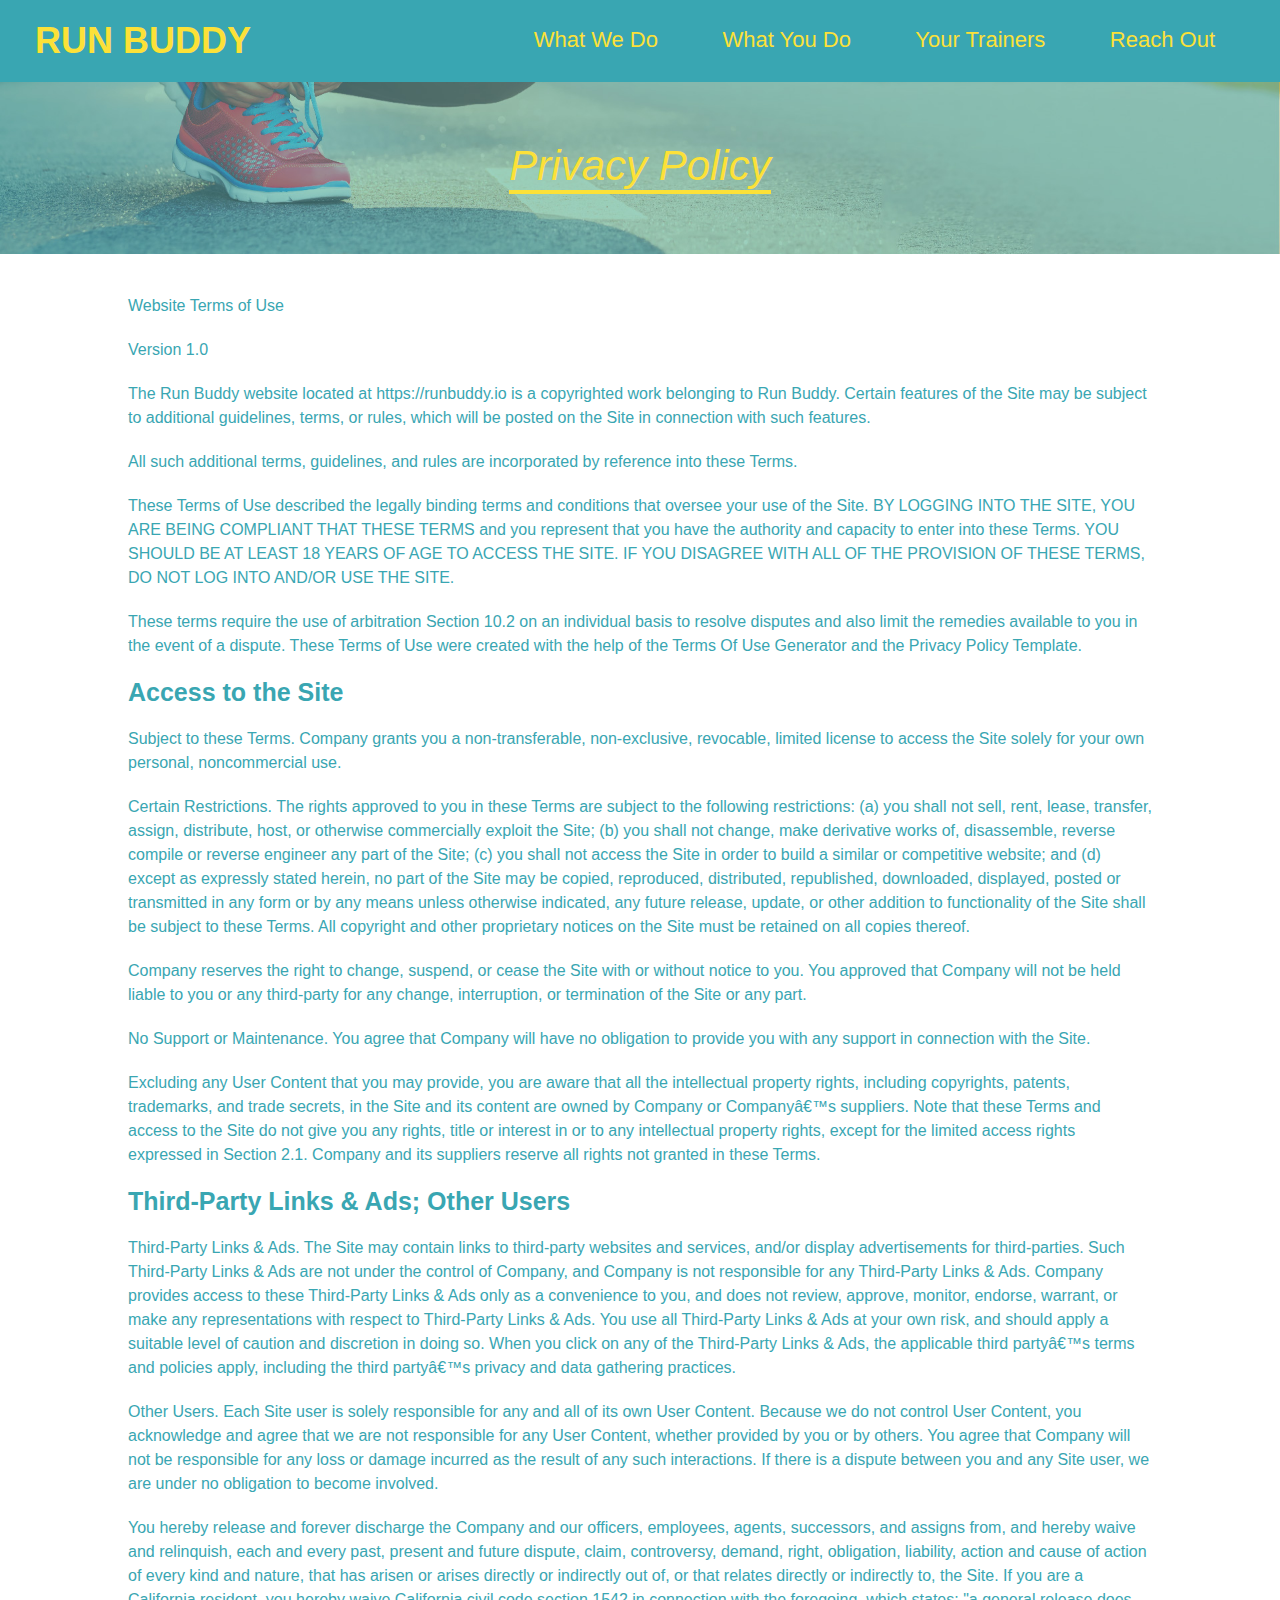
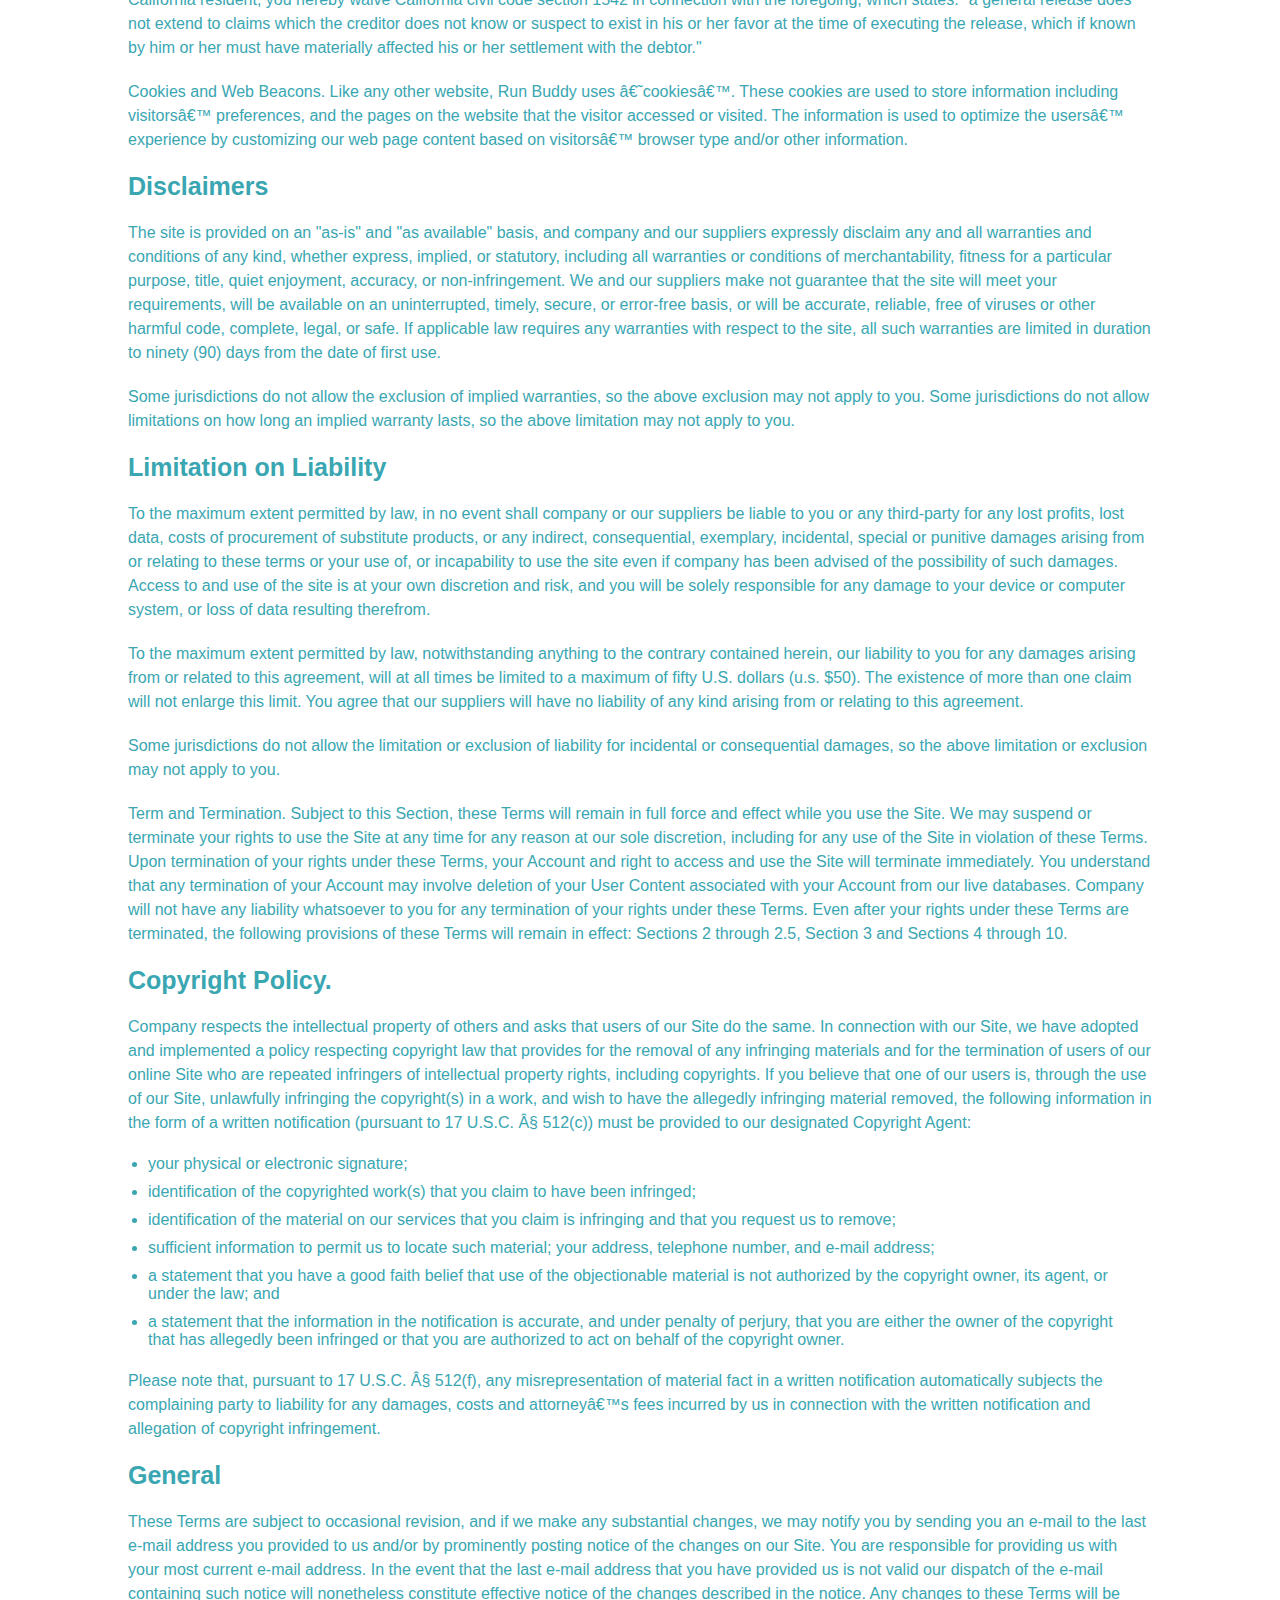
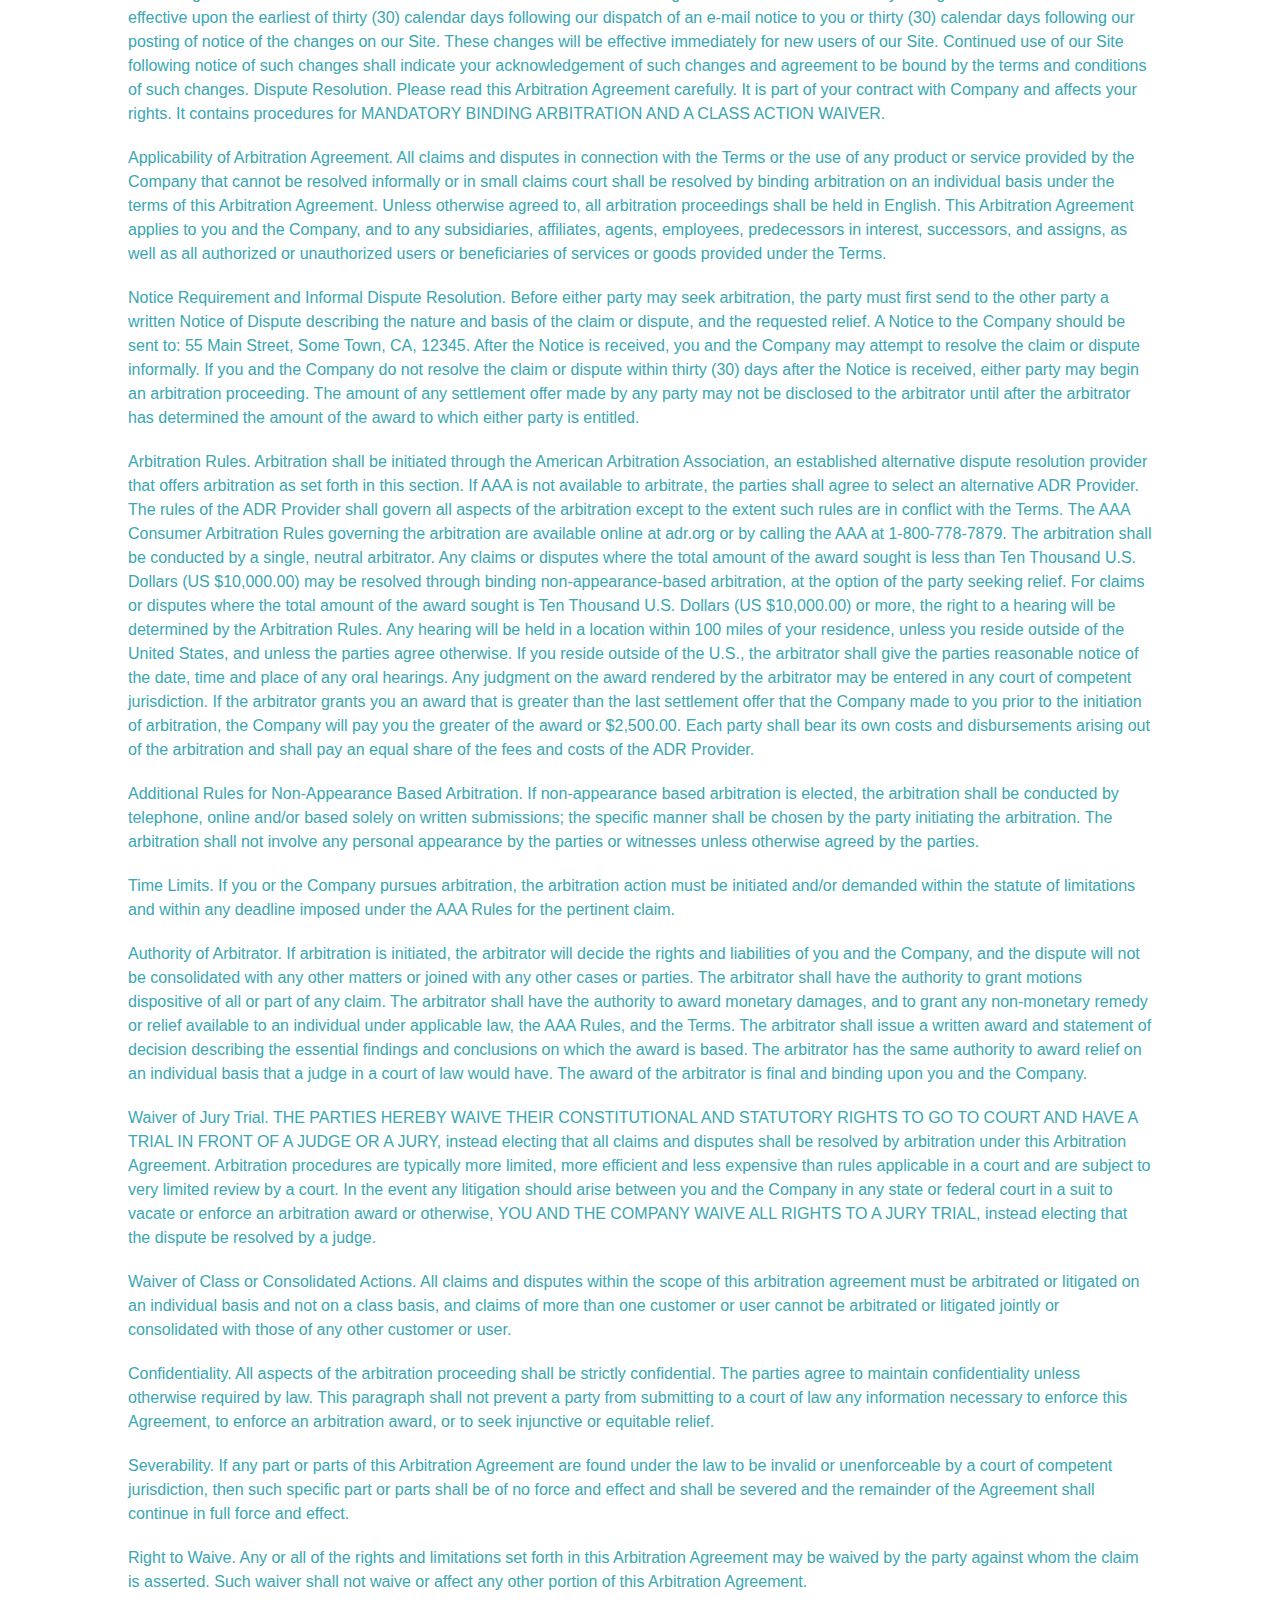
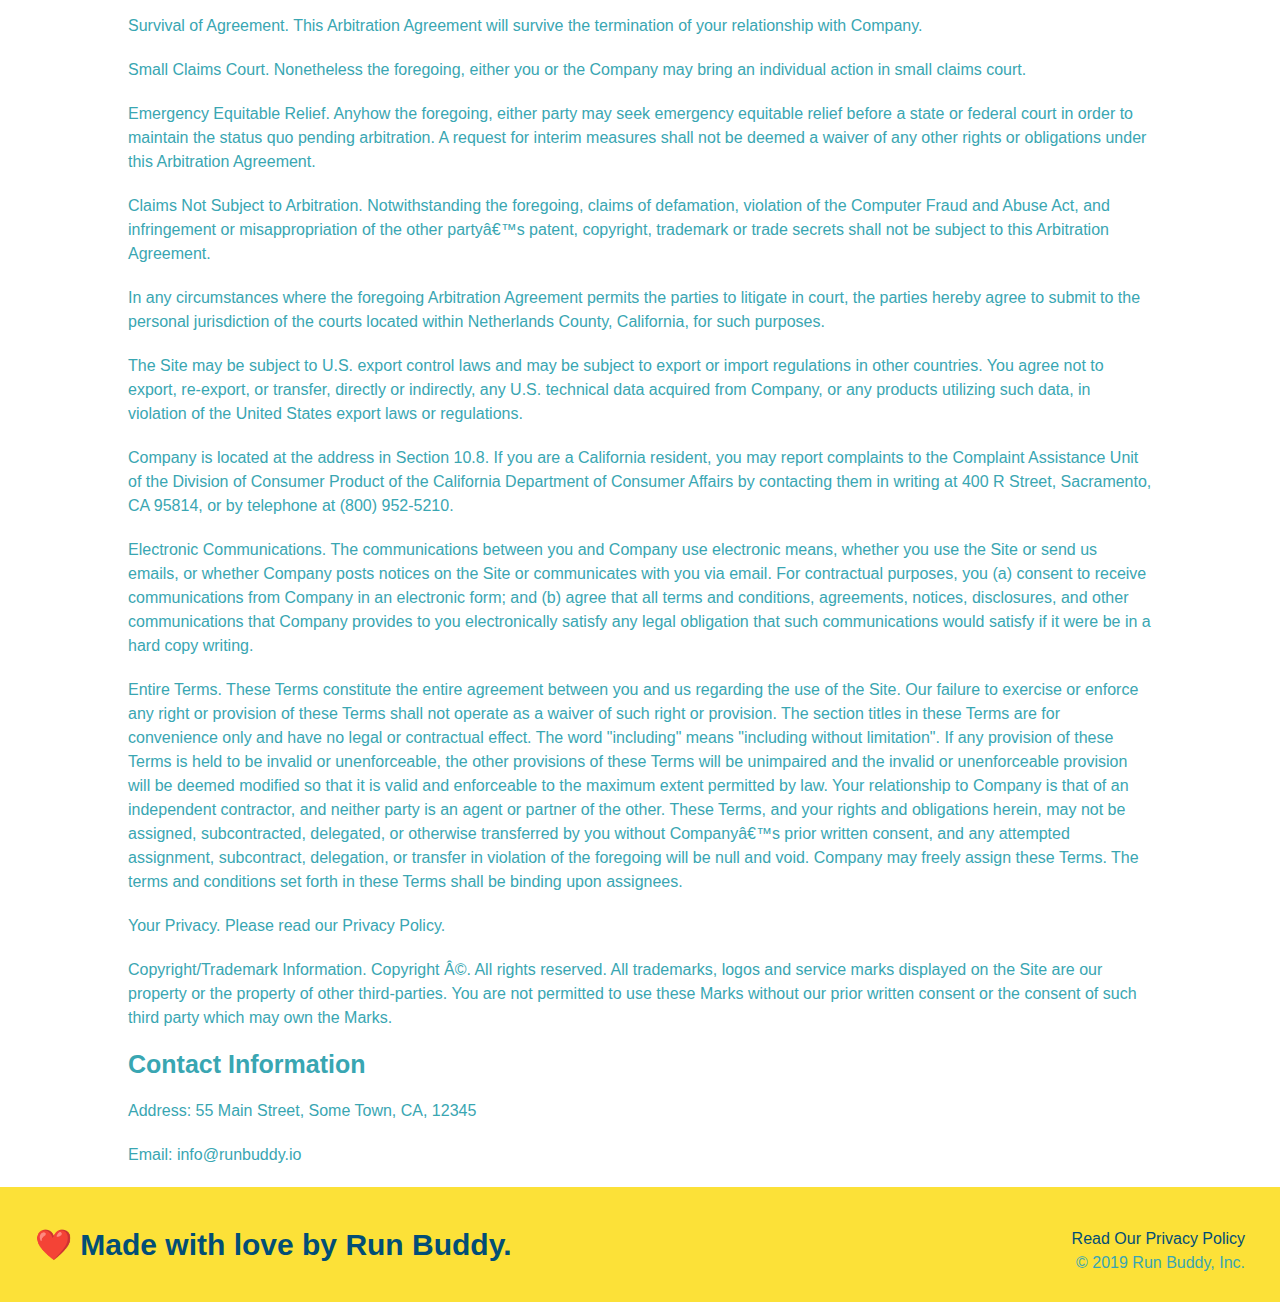
==== privacy-policy.html @ 37df1a50 "privacy policy" ====
<!DOCTYPE html>
<html lang="en">
  <head>
    <meta charset="UTF-8" />
    <title>Privacy Policy - Run Buddy</title>
    <link rel="stylesheet" href="./assets/css/style.css" />
    <link rel="stylesheet" href="./assets/css/secondary-style.css" />
  </head>
  <body>
    <!-- navigation -->
    <header>
      <h1>
        <a href="/">
          RUN BUDDY
        </a>
      </h1>
      <nav>
        <!-- Unordered list element -->
        <ul>
          <!-- List item element-->
          <li>
            <!-- Anchor element -->
            <a href="./index.html#what-we-do">What We Do</a>
          </li>
          <li>
            <a href="#./index.htmlwhat-you-do">What You Do</a>
          </li>
          <li>
            <a href="#./index.htmlyour-trainers">Your Trainers</a>
          </li>
          <li>
            <a href="#./index.htmlreach-out">Reach Out</a>
          </li>
        </ul>
      </nav>
    </header>
    <section class="hero">
        <h2 class="page-title">
            Privacy Policy
        </h2>
    </section>
    <article class="secondary-content">
          <p>
            Website Terms of Use
          </p>
    
          <p>
            Version 1.0
          </p>
    
          <p>
            The Run Buddy website located at https://runbuddy.io is a copyrighted work belonging to Run Buddy. Certain
            features of the Site may be subject to additional guidelines, terms, or rules, which will be posted on the Site
            in connection with such features.
          </p>
    
          <p>
            All such additional terms, guidelines, and rules are incorporated by reference into these Terms.
          </p>
    
          <p>
            These Terms of Use described the legally binding terms and conditions that oversee your use of the Site. BY
            LOGGING INTO THE SITE, YOU ARE BEING COMPLIANT THAT THESE TERMS and you represent that you have the authority
            and capacity to enter into these Terms. YOU SHOULD BE AT LEAST 18 YEARS OF AGE TO ACCESS THE SITE. IF YOU
            DISAGREE WITH ALL OF THE PROVISION OF THESE TERMS, DO NOT LOG INTO AND/OR USE THE SITE.
          </p>
    
          <p>
            These terms require the use of arbitration Section 10.2 on an individual basis to resolve disputes and also
            limit the remedies available to you in the event of a dispute. These Terms of Use were created with the help of
            the Terms Of Use Generator and the Privacy Policy Template.
          </p>
    
          <h3>
            Access to the Site
          </h3>
    
          <p>
            Subject to these Terms. Company grants you a non-transferable, non-exclusive, revocable, limited license to
            access the Site solely for your own personal, noncommercial use.
          </p>
    
          <p>
            Certain Restrictions. The rights approved to you in these Terms are subject to the following restrictions: (a)
            you shall not sell, rent, lease, transfer, assign, distribute, host, or otherwise commercially exploit the Site;
            (b) you shall not change, make derivative works of, disassemble, reverse compile or reverse engineer any part of
            the Site; (c) you shall not access the Site in order to build a similar or competitive website; and (d) except
            as expressly stated herein, no part of the Site may be copied, reproduced, distributed, republished, downloaded,
            displayed, posted or transmitted in any form or by any means unless otherwise indicated, any future release,
            update, or other addition to functionality of the Site shall be subject to these Terms. All copyright and other
            proprietary notices on the Site must be retained on all copies thereof.
          </p>
    
          <p>
            Company reserves the right to change, suspend, or cease the Site with or without notice to you. You approved
            that Company will not be held liable to you or any third-party for any change, interruption, or termination of
            the Site or any part.
          </p>
    
          <p>
            No Support or Maintenance. You agree that Company will have no obligation to provide you with any support in
            connection with the Site.
          </p>
    
          <p>
            Excluding any User Content that you may provide, you are aware that all the intellectual property rights,
            including copyrights, patents, trademarks, and trade secrets, in the Site and its content are owned by Company
            or Companyâ€™s suppliers. Note that these Terms and access to the Site do not give you any rights, title or
            interest in or to any intellectual property rights, except for the limited access rights expressed in Section
            2.1. Company and its suppliers reserve all rights not granted in these Terms.
          </p>
    
          <h3>
            Third-Party Links &amp; Ads; Other Users
          </h3>
    
          <p>
            Third-Party Links &amp; Ads. The Site may contain links to third-party websites and services, and/or display
            advertisements for third-parties. Such Third-Party Links &amp; Ads are not under the control of Company, and Company
            is not responsible for any Third-Party Links &amp; Ads. Company provides access to these Third-Party Links &amp; Ads
            only as a convenience to you, and does not review, approve, monitor, endorse, warrant, or make any
            representations with respect to Third-Party Links &amp; Ads. You use all Third-Party Links &amp; Ads at your own risk,
            and should apply a suitable level of caution and discretion in doing so. When you click on any of the
            Third-Party Links &amp; Ads, the applicable third partyâ€™s terms and policies apply, including the third partyâ€™s
            privacy and data gathering practices.
          </p>
    
          <p>
            Other Users. Each Site user is solely responsible for any and all of its own User Content. Because we do not
            control User Content, you acknowledge and agree that we are not responsible for any User Content, whether
            provided by you or by others. You agree that Company will not be responsible for any loss or damage incurred as
            the result of any such interactions. If there is a dispute between you and any Site user, we are under no
            obligation to become involved.
          </p>
    
          <p>
            You hereby release and forever discharge the Company and our officers, employees, agents, successors, and
            assigns from, and hereby waive and relinquish, each and every past, present and future dispute, claim,
            controversy, demand, right, obligation, liability, action and cause of action of every kind and nature, that has
            arisen or arises directly or indirectly out of, or that relates directly or indirectly to, the Site. If you are
            a California resident, you hereby waive California civil code section 1542 in connection with the foregoing,
            which states: "a general release does not extend to claims which the creditor does not know or suspect to exist
            in his or her favor at the time of executing the release, which if known by him or her must have materially
            affected his or her settlement with the debtor."
          </p>
    
          <p>
            Cookies and Web Beacons. Like any other website, Run Buddy uses â€˜cookiesâ€™. These cookies are used to store
            information including visitorsâ€™ preferences, and the pages on the website that the visitor accessed or visited.
            The information is used to optimize the usersâ€™ experience by customizing our web page content based on visitorsâ€™
            browser type and/or other information.
          </p>
    
          <h3>
            Disclaimers
          </h3>
    
          <p>
            The site is provided on an "as-is" and "as available" basis, and company and our suppliers expressly disclaim
            any and all warranties and conditions of any kind, whether express, implied, or statutory, including all
            warranties or conditions of merchantability, fitness for a particular purpose, title, quiet enjoyment, accuracy,
            or non-infringement. We and our suppliers make not guarantee that the site will meet your requirements, will be
            available on an uninterrupted, timely, secure, or error-free basis, or will be accurate, reliable, free of
            viruses or other harmful code, complete, legal, or safe. If applicable law requires any warranties with respect
            to the site, all such warranties are limited in duration to ninety (90) days from the date of first use.
          </p>
    
          <p>
            Some jurisdictions do not allow the exclusion of implied warranties, so the above exclusion may not apply to
            you. Some jurisdictions do not allow limitations on how long an implied warranty lasts, so the above limitation
            may not apply to you.
          </p>
    
          <h3>
            Limitation on Liability
          </h3>
    
          <p>
            To the maximum extent permitted by law, in no event shall company or our suppliers be liable to you or any
            third-party for any lost profits, lost data, costs of procurement of substitute products, or any indirect,
            consequential, exemplary, incidental, special or punitive damages arising from or relating to these terms or
            your use of, or incapability to use the site even if company has been advised of the possibility of such
            damages. Access to and use of the site is at your own discretion and risk, and you will be solely responsible
            for any damage to your device or computer system, or loss of data resulting therefrom.
          </p>
    
          <p>
            To the maximum extent permitted by law, notwithstanding anything to the contrary contained herein, our liability
            to you for any damages arising from or related to this agreement, will at all times be limited to a maximum of
            fifty U.S. dollars (u.s. $50). The existence of more than one claim will not enlarge this limit. You agree that
            our suppliers will have no liability of any kind arising from or relating to this agreement.
          </p>
    
          <p>
            Some jurisdictions do not allow the limitation or exclusion of liability for incidental or consequential
            damages, so the above limitation or exclusion may not apply to you.
          </p>
    
          <p>
            Term and Termination. Subject to this Section, these Terms will remain in full force and effect while you use
            the Site. We may suspend or terminate your rights to use the Site at any time for any reason at our sole
            discretion, including for any use of the Site in violation of these Terms. Upon termination of your rights under
            these Terms, your Account and right to access and use the Site will terminate immediately. You understand that
            any termination of your Account may involve deletion of your User Content associated with your Account from our
            live databases. Company will not have any liability whatsoever to you for any termination of your rights under
            these Terms. Even after your rights under these Terms are terminated, the following provisions of these Terms
            will remain in effect: Sections 2 through 2.5, Section 3 and Sections 4 through 10.
          </p>
    
          <h3>
            Copyright Policy.
          </h3>
    
          <p>
            Company respects the intellectual property of others and asks that users of our Site do the same. In connection
            with our Site, we have adopted and implemented a policy respecting copyright law that provides for the removal
            of any infringing materials and for the termination of users of our online Site who are repeated infringers of
            intellectual property rights, including copyrights. If you believe that one of our users is, through the use of
            our Site, unlawfully infringing the copyright(s) in a work, and wish to have the allegedly infringing material
            removed, the following information in the form of a written notification (pursuant to 17 U.S.C. Â§ 512(c)) must
            be provided to our designated Copyright Agent:
          </p>
    
          <ul>
            <li>
              your physical or electronic signature;
            </li>
            <li>
              identification of the copyrighted work(s) that you claim to have been infringed;
            </li>
            <li>
              identification of the material on our services that you claim is infringing and that you request us to remove;
            </li>
            <li>
              sufficient information to permit us to locate such material; your address, telephone number, and e-mail
              address;
            </li>
            <li>
              a statement that you have a good faith belief that use of the objectionable material is not authorized by the
              copyright owner, its agent, or under the law; and
            </li>
            <li>
              a statement that the information in the notification is accurate, and under penalty of perjury, that you are
              either the owner of the copyright that has allegedly been infringed or that you are authorized to act on
              behalf of the copyright owner.
            </li>
          </ul>
    
          <p>
            Please note that, pursuant to 17 U.S.C. Â§ 512(f), any misrepresentation of material fact in a written
            notification automatically subjects the complaining party to liability for any damages, costs and attorneyâ€™s
            fees incurred by us in connection with the written notification and allegation of copyright infringement.
          </p>
    
          <h3>
            General
          </h3>
    
          <p>
            These Terms are subject to occasional revision, and if we make any substantial changes, we may notify you by
            sending you an e-mail to the last e-mail address you provided to us and/or by prominently posting notice of the
            changes on our Site. You are responsible for providing us with your most current e-mail address. In the event
            that the last e-mail address that you have provided us is not valid our dispatch of the e-mail containing such
            notice will nonetheless constitute effective notice of the changes described in the notice. Any changes to these
            Terms will be effective upon the earliest of thirty (30) calendar days following our dispatch of an e-mail
            notice to you or thirty (30) calendar days following our posting of notice of the changes on our Site. These
            changes will be effective immediately for new users of our Site. Continued use of our Site following notice of
            such changes shall indicate your acknowledgement of such changes and agreement to be bound by the terms and
            conditions of such changes. Dispute Resolution. Please read this Arbitration Agreement carefully. It is part of
            your contract with Company and affects your rights. It contains procedures for MANDATORY BINDING ARBITRATION AND
            A CLASS ACTION WAIVER.
          </p>
    
          <p>
            Applicability of Arbitration Agreement. All claims and disputes in connection with the Terms or the use of any
            product or service provided by the Company that cannot be resolved informally or in small claims court shall be
            resolved by binding arbitration on an individual basis under the terms of this Arbitration Agreement. Unless
            otherwise agreed to, all arbitration proceedings shall be held in English. This Arbitration Agreement applies to
            you and the Company, and to any subsidiaries, affiliates, agents, employees, predecessors in interest,
            successors, and assigns, as well as all authorized or unauthorized users or beneficiaries of services or goods
            provided under the Terms.
          </p>
    
          <p>
            Notice Requirement and Informal Dispute Resolution. Before either party may seek arbitration, the party must
            first send to the other party a written Notice of Dispute describing the nature and basis of the claim or
            dispute, and the requested relief. A Notice to the Company should be sent to: 55 Main Street, Some Town, CA,
            12345. After the Notice is received, you and the Company may attempt to resolve the claim or dispute informally.
            If you and the Company do not resolve the claim or dispute within thirty (30) days after the Notice is received,
            either party may begin an arbitration proceeding. The amount of any settlement offer made by any party may not
            be disclosed to the arbitrator until after the arbitrator has determined the amount of the award to which either
            party is entitled.
          </p>
    
          <p>
            Arbitration Rules. Arbitration shall be initiated through the American Arbitration Association, an established
            alternative dispute resolution provider that offers arbitration as set forth in this section. If AAA is not
            available to arbitrate, the parties shall agree to select an alternative ADR Provider. The rules of the ADR
            Provider shall govern all aspects of the arbitration except to the extent such rules are in conflict with the
            Terms. The AAA Consumer Arbitration Rules governing the arbitration are available online at adr.org or by
            calling the AAA at 1-800-778-7879. The arbitration shall be conducted by a single, neutral arbitrator. Any
            claims or disputes where the total amount of the award sought is less than Ten Thousand U.S. Dollars (US
            $10,000.00) may be resolved through binding non-appearance-based arbitration, at the option of the party seeking
            relief. For claims or disputes where the total amount of the award sought is Ten Thousand U.S. Dollars (US
            $10,000.00) or more, the right to a hearing will be determined by the Arbitration Rules. Any hearing will be
            held in a location within 100 miles of your residence, unless you reside outside of the United States, and
            unless the parties agree otherwise. If you reside outside of the U.S., the arbitrator shall give the parties
            reasonable notice of the date, time and place of any oral hearings. Any judgment on the award rendered by the
            arbitrator may be entered in any court of competent jurisdiction. If the arbitrator grants you an award that is
            greater than the last settlement offer that the Company made to you prior to the initiation of arbitration, the
            Company will pay you the greater of the award or $2,500.00. Each party shall bear its own costs and
            disbursements arising out of the arbitration and shall pay an equal share of the fees and costs of the ADR
            Provider.
          </p>
    
          <p>
            Additional Rules for Non-Appearance Based Arbitration. If non-appearance based arbitration is elected, the
            arbitration shall be conducted by telephone, online and/or based solely on written submissions; the specific
            manner shall be chosen by the party initiating the arbitration. The arbitration shall not involve any personal
            appearance by the parties or witnesses unless otherwise agreed by the parties.
          </p>
    
          <p>
            Time Limits. If you or the Company pursues arbitration, the arbitration action must be initiated and/or demanded
            within the statute of limitations and within any deadline imposed under the AAA Rules for the pertinent claim.
          </p>
    
          <p>
            Authority of Arbitrator. If arbitration is initiated, the arbitrator will decide the rights and liabilities of
            you and the Company, and the dispute will not be consolidated with any other matters or joined with any other
            cases or parties. The arbitrator shall have the authority to grant motions dispositive of all or part of any
            claim. The arbitrator shall have the authority to award monetary damages, and to grant any non-monetary remedy
            or relief available to an individual under applicable law, the AAA Rules, and the Terms. The arbitrator shall
            issue a written award and statement of decision describing the essential findings and conclusions on which the
            award is based. The arbitrator has the same authority to award relief on an individual basis that a judge in a
            court of law would have. The award of the arbitrator is final and binding upon you and the Company.
          </p>
    
          <p>
            Waiver of Jury Trial. THE PARTIES HEREBY WAIVE THEIR CONSTITUTIONAL AND STATUTORY RIGHTS TO GO TO COURT AND HAVE
            A TRIAL IN FRONT OF A JUDGE OR A JURY, instead electing that all claims and disputes shall be resolved by
            arbitration under this Arbitration Agreement. Arbitration procedures are typically more limited, more efficient
            and less expensive than rules applicable in a court and are subject to very limited review by a court. In the
            event any litigation should arise between you and the Company in any state or federal court in a suit to vacate
            or enforce an arbitration award or otherwise, YOU AND THE COMPANY WAIVE ALL RIGHTS TO A JURY TRIAL, instead
            electing that the dispute be resolved by a judge.
          </p>
    
          <p>
            Waiver of Class or Consolidated Actions. All claims and disputes within the scope of this arbitration agreement
            must be arbitrated or litigated on an individual basis and not on a class basis, and claims of more than one
            customer or user cannot be arbitrated or litigated jointly or consolidated with those of any other customer or
            user.
          </p>
    
          <p>
            Confidentiality. All aspects of the arbitration proceeding shall be strictly confidential. The parties agree to
            maintain confidentiality unless otherwise required by law. This paragraph shall not prevent a party from
            submitting to a court of law any information necessary to enforce this Agreement, to enforce an arbitration
            award, or to seek injunctive or equitable relief.
          </p>
    
          <p>
            Severability. If any part or parts of this Arbitration Agreement are found under the law to be invalid or
            unenforceable by a court of competent jurisdiction, then such specific part or parts shall be of no force and
            effect and shall be severed and the remainder of the Agreement shall continue in full force and effect.
          </p>
    
          <p>
            Right to Waive. Any or all of the rights and limitations set forth in this Arbitration Agreement may be waived
            by the party against whom the claim is asserted. Such waiver shall not waive or affect any other portion of this
            Arbitration Agreement.
          </p>
    
          <p>
            Survival of Agreement. This Arbitration Agreement will survive the termination of your relationship with
            Company.
          </p>
    
          <p class="">
            Small Claims Court. Nonetheless the foregoing, either you or the Company may bring an individual action in small
            claims court.
          </p>
    
          <p>
            Emergency Equitable Relief. Anyhow the foregoing, either party may seek emergency equitable relief before a
            state or federal court in order to maintain the status quo pending arbitration. A request for interim measures
            shall not be deemed a waiver of any other rights or obligations under this Arbitration Agreement.
          </p>
    
          <p>
            Claims Not Subject to Arbitration. Notwithstanding the foregoing, claims of defamation, violation of the
            Computer Fraud and Abuse Act, and infringement or misappropriation of the other partyâ€™s patent, copyright,
            trademark or trade secrets shall not be subject to this Arbitration Agreement.
          </p>
    
          <p>
            In any circumstances where the foregoing Arbitration Agreement permits the parties to litigate in court, the
            parties hereby agree to submit to the personal jurisdiction of the courts located within Netherlands County,
            California, for such purposes.
          </p>
    
          <p>
            The Site may be subject to U.S. export control laws and may be subject to export or import regulations in other
            countries. You agree not to export, re-export, or transfer, directly or indirectly, any U.S. technical data
            acquired from Company, or any products utilizing such data, in violation of the United States export laws or
            regulations.
          </p>
    
          <p>
            Company is located at the address in Section 10.8. If you are a California resident, you may report complaints
            to the Complaint Assistance Unit of the Division of Consumer Product of the California Department of Consumer
            Affairs by contacting them in writing at 400 R Street, Sacramento, CA 95814, or by telephone at (800) 952-5210.
          </p>
    
          <p>
            Electronic Communications. The communications between you and Company use electronic means, whether you use the
            Site or send us emails, or whether Company posts notices on the Site or communicates with you via email. For
            contractual purposes, you (a) consent to receive communications from Company in an electronic form; and (b)
            agree that all terms and conditions, agreements, notices, disclosures, and other communications that Company
            provides to you electronically satisfy any legal obligation that such communications would satisfy if it were be
            in a hard copy writing.
          </p>
    
          <p>
            Entire Terms. These Terms constitute the entire agreement between you and us regarding the use of the Site. Our
            failure to exercise or enforce any right or provision of these Terms shall not operate as a waiver of such right
            or provision. The section titles in these Terms are for convenience only and have no legal or contractual
            effect. The word "including" means "including without limitation". If any provision of these Terms is held to be
            invalid or unenforceable, the other provisions of these Terms will be unimpaired and the invalid or
            unenforceable provision will be deemed modified so that it is valid and enforceable to the maximum extent
            permitted by law. Your relationship to Company is that of an independent contractor, and neither party is an
            agent or partner of the other. These Terms, and your rights and obligations herein, may not be assigned,
            subcontracted, delegated, or otherwise transferred by you without Companyâ€™s prior written consent, and any
            attempted assignment, subcontract, delegation, or transfer in violation of the foregoing will be null and void.
            Company may freely assign these Terms. The terms and conditions set forth in these Terms shall be binding upon
            assignees.
          </p>
    
          <p>
            Your Privacy. Please read our Privacy Policy.
          </p>
    
          <p>
            Copyright/Trademark Information. Copyright Â©. All rights reserved. All trademarks, logos and service marks
            displayed on the Site are our property or the property of other third-parties. You are not permitted to use
            these Marks without our prior written consent or the consent of such third party which may own the Marks.
          </p>
    
          <h3>
            Contact Information
          </h3>
    
          <p>
            Address: 55 Main Street, Some Town, CA, 12345
          </p>
    
          <p>
            Email: info@runbuddy.io
          </p>
        </article>  
    <!-- footer -->
    <footer>
    <h2>❤️ Made with love by Run Buddy.</h2>
    <div>
      <a>Read Our Privacy Policy</a><br />
      &copy; 2019 Run Buddy, Inc.
    </div>
    </footer>
    </body>
</html>
---- assets/css/style.css ----
* {
  margin: 0;
  padding: 0;
  box-sizing: border-box;
}

body {
  /* more on this crazy alphanumerical value in a minute! */
  color: #39a6b2;
  font-family: Helvetica, Arial, sans-serif;
}

/* apply styles to <header> */
header {
  padding: 20px 35px;
  background-color: #39a6b2;
}

header h1 {
  font-weight: bold;
  font-size: 36px;
  color: #fce138;
  margin: 0;
  display: inline;
}
header a {
  text-decoration: none;
  color: #fce138;
}

header nav {
  float: right;
  margin: 7px 0;
}

header nav ul li {
  display: inline;
}

header nav ul li a {
  margin: 0 30px;
  font-weight: lighter;
  font-size: 22px;
}

footer {
  background: #fce138;
  width: 100%;
  padding: 40px 35px;
}

footer h2 {
  display: inline;
  color: #024e76;
  font-size: 30px;
  margin: 0;
}

footer div {
  float: right;
  line-height: 1.5;
  text-align: right;
}

footer a {
  color: #024e76;
}

section {
  padding: 60px;
}

/* Hero Style Start */
.hero {
  background-image: url('../images/hero-bg.jpg');
  height: 600px;
  background-size: cover;
  background-position: center;
  position: relative;
}
/* Hero Style End */

.hero-form {
  border: 3px solid #024e76;
  background-color: #fce138;
  padding: 20px;
  width: 500px;
  color: #024e76;
  position: absolute;
  bottom: 120px;
  right: 140px;
}

.hero-form h3 {
  font-size: 24px;
  margin: 0;
}
.hero-form p {
  margin: 5px 0 15px 0;
}

.form-input {
  border: 1px solid #024e76;
  display: block;
  padding: 7px 15px;
  font-size: 16px;
  color: #024e76;
  width: 100%;
  margin-bottom: 15px;
}

.hero-form label {
  margin: 0 5px;
}

.hero-form button {
  color: #fce138;
  background-color: #024e76;
  border: none;
  padding: 10px 20px;
  font-size: 16px;
}

.intro {
  text-align: center;
}

.intro p {
  line-height: 1.7;
  color: #39a6b2;
  width: 80%;
  font-size: 20px;
  margin: 0 auto;
}

.steps {
  text-align: center;
  background: #fce138;
}

.steps div {
  margin-bottom: 80px;
}

.steps img {
  width: 15%;
  margin: 10px 0;
}

.steps h3 {
  color: #024e76;
  font-size: 46px;
  margin-top: 10px;
}

.steps p {
  color: #39a6b2;
  font-size: 23px;
}

.steps span {
  font-size: 38px;
}

.section-title {
  font-size: 55px;
  color: #024e76;
  margin-bottom: 35px;
  padding: 0 100px 20px 100px;
  display: inline-block;
  border-bottom: 3px solid;
}

.primary-border {
  border-color: #fce138;
}

.secondary-border {
  border-color: #39a6b2;
}

.trainers {
  text-align: center;
}

.trainer {
  width: 900px;
  margin: 0 auto 30px auto;
  background: #024e76;
  color: #fce138;
  overflow: auto;
}

.trainer img {
  width: 35%;
  float: left;
}

.trainer-bio {
  padding: 35px;
  float: left;
  width: 65%;
}

.trainer-bio h3 {
  font-size: 32px;
  margin-bottom: 8px;
}

.trainer-bio h4 {
  font-weight: lighter;
  font-size: 26px;
  margin-bottom: 25px;
}

.trainer-bio p {
  font-size: 17px;
  line-height: 1.3;
}

.text-left {
  text-align: left;
}

.text-right {
  text-align: right;
}

/* REACH OUT STYLES START */
.contact {
  text-align: center;
  background: #024e76;
}

.contact h2 {
  color: #fce138;
}

.contact-info iframe {
  width: 400px;
  height: 400px;
}

.contact-info div {
  width: 410px;
  display: inline-block;
  vertical-align: top;
  text-align: left;
  margin: 30px 0 0 60px;
  color: white;
}

.contact-info h3 {
  color: #fce138;
  font-size: 32px;
}

.contact-info p,
.contact-info address {
  margin: 20px 0;
  line-height: 1.5;
  font-size: 20px;
  font-style: normal;
}

.contact-info a {
  color: #fce138;
}

/* REACH OUT STYLES END */
---- assets/css/secondary-style.css ----
.hero {
    background-position: bottom;
    height: auto;
    text-align: center;
    margin-bottom: 40px;
}

.page-title {
    color: #fce138;
}

.hero h2{
    display: inline-block;
    border-bottom: 4px solid #fce138;
    padding: 0, 80px, 15px, 80px;
    font-weight: normal;
    font-size: 42px;
    font-style: italic;
}

.secondary-content {
    width: 80%;
    margin: auto;
}

.secondary-content article {
    color: #024e76;
}

.secondary-content h3 {
    font-size: 25px;
    margin: 20px 0 20px 0;
}

.secondary-content p {
    font-size: 16px;
    line-height: 1.5;
    margin: 20px 0 20px 0;
}

.secondary-content ul {
    margin: 15px 20px 15px 20px; 
}

.secondary-content li {
    color: #39a6b2;
    margin: 10px 0 10px 0;
}
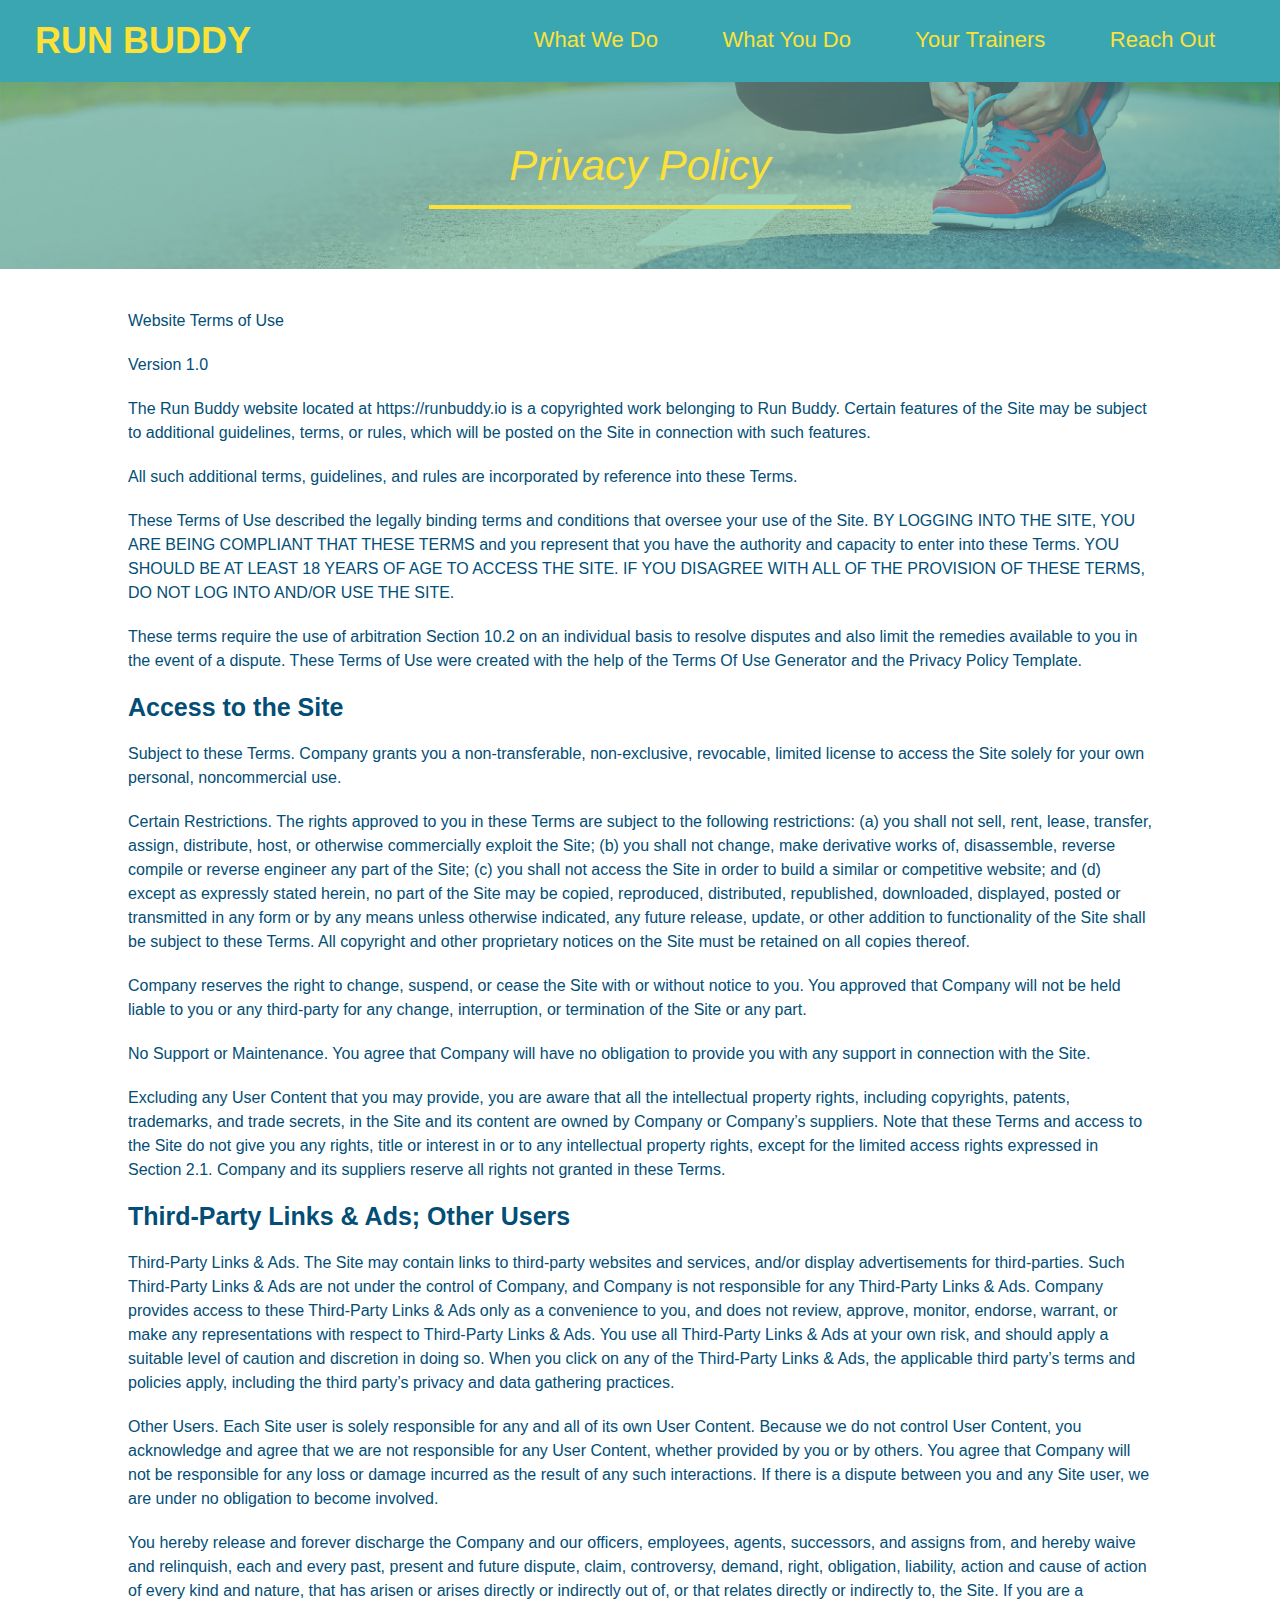
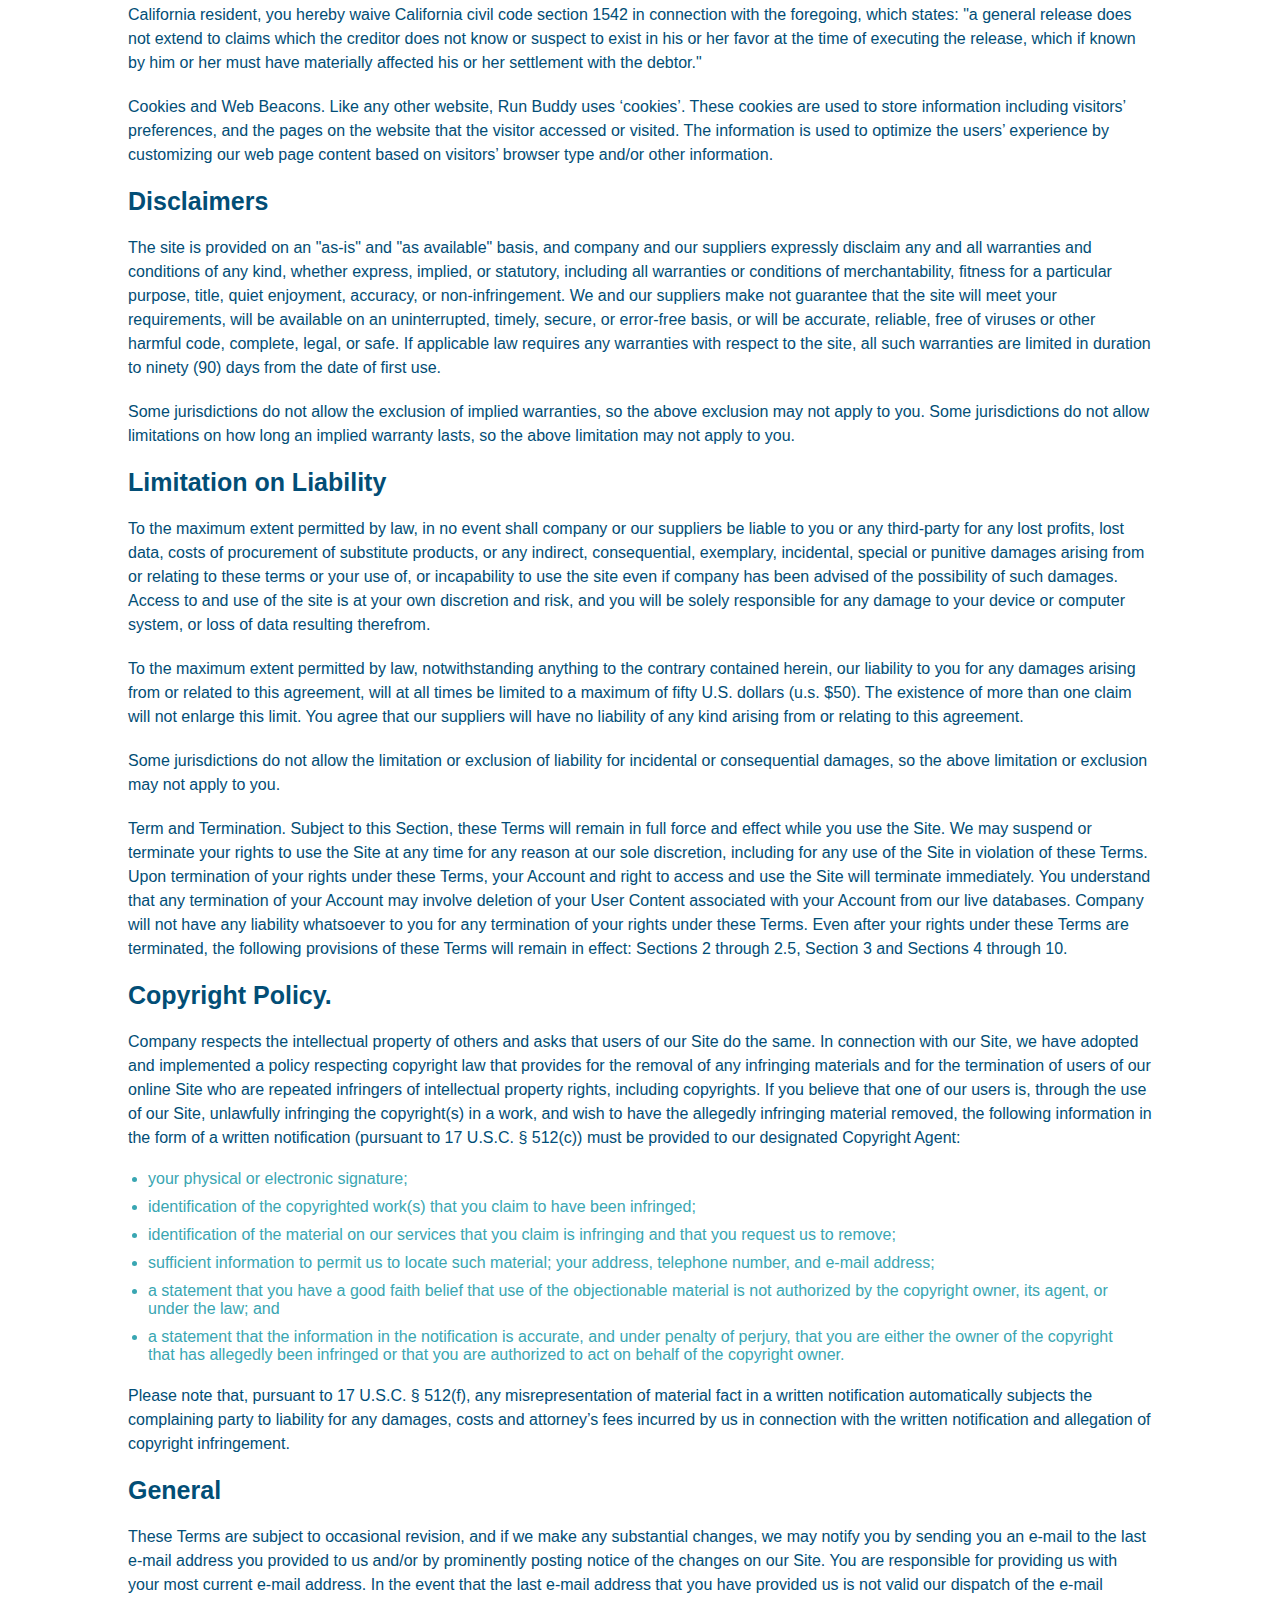
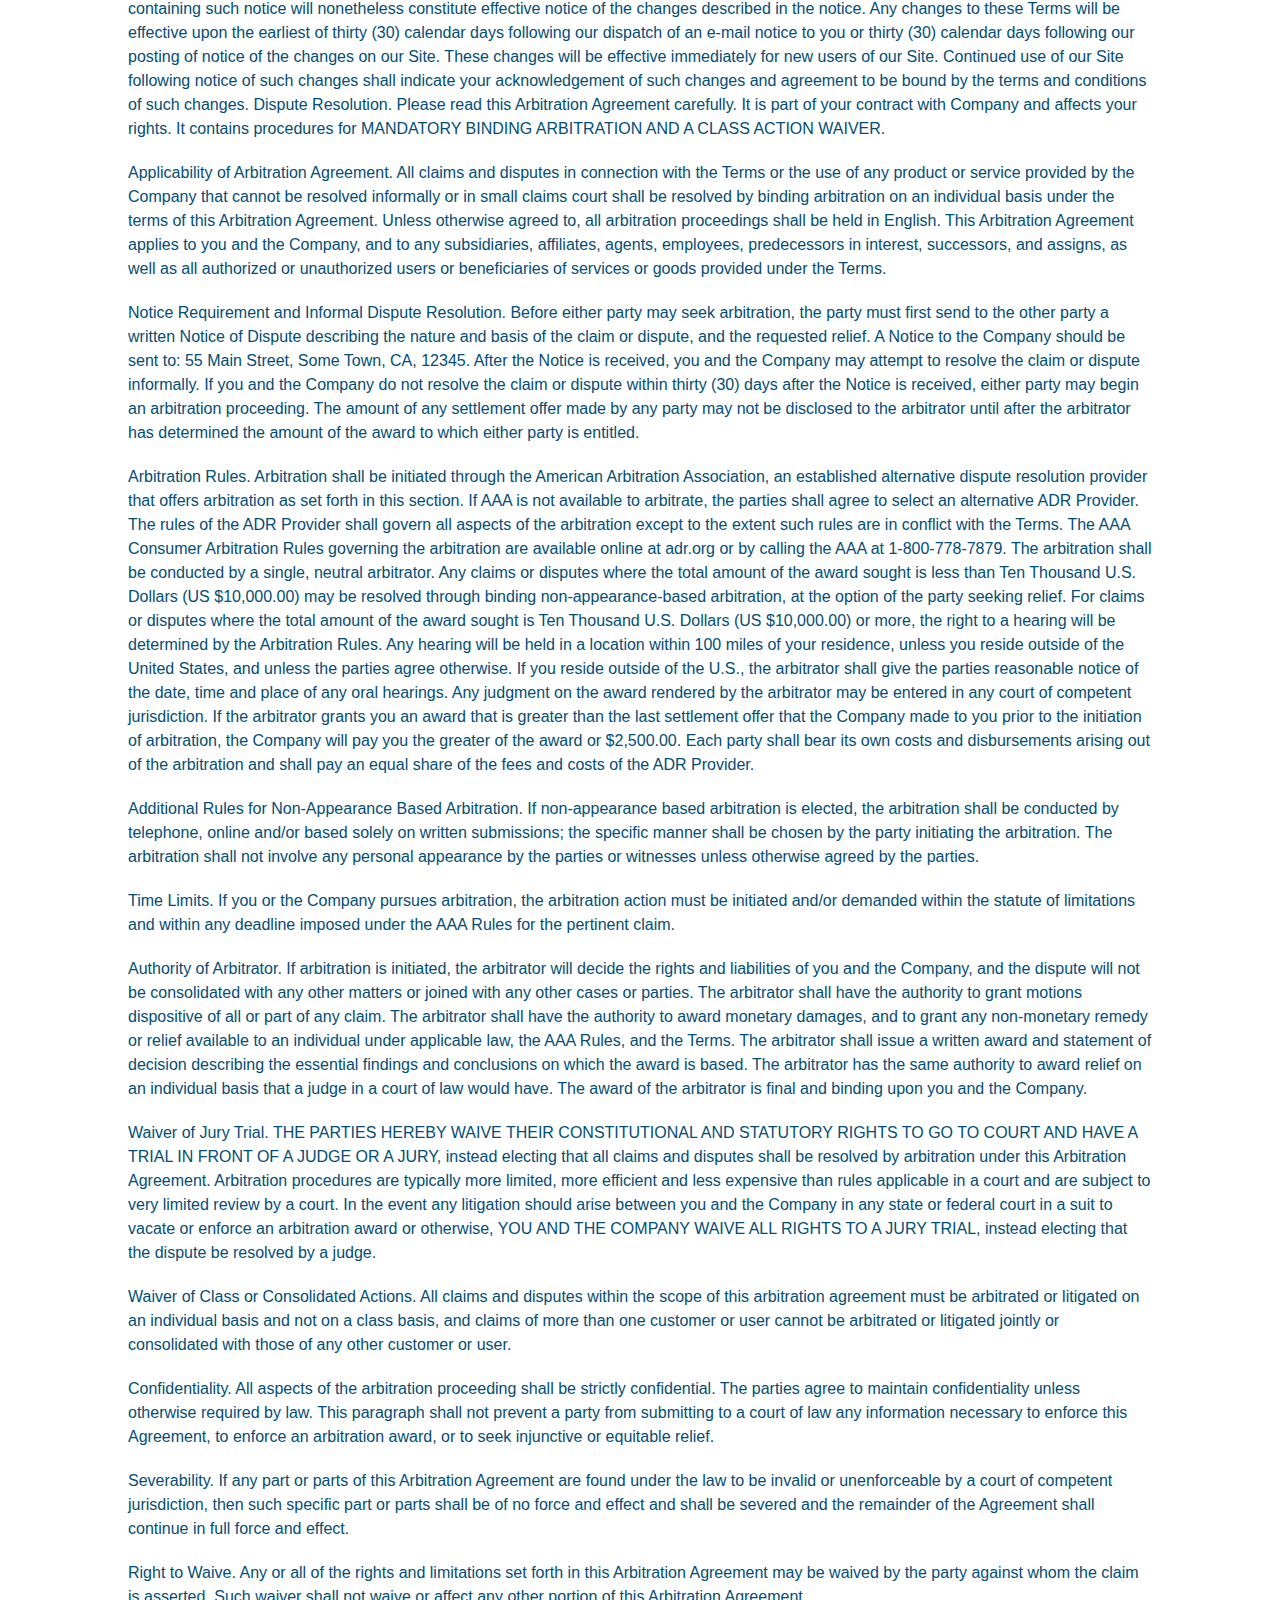
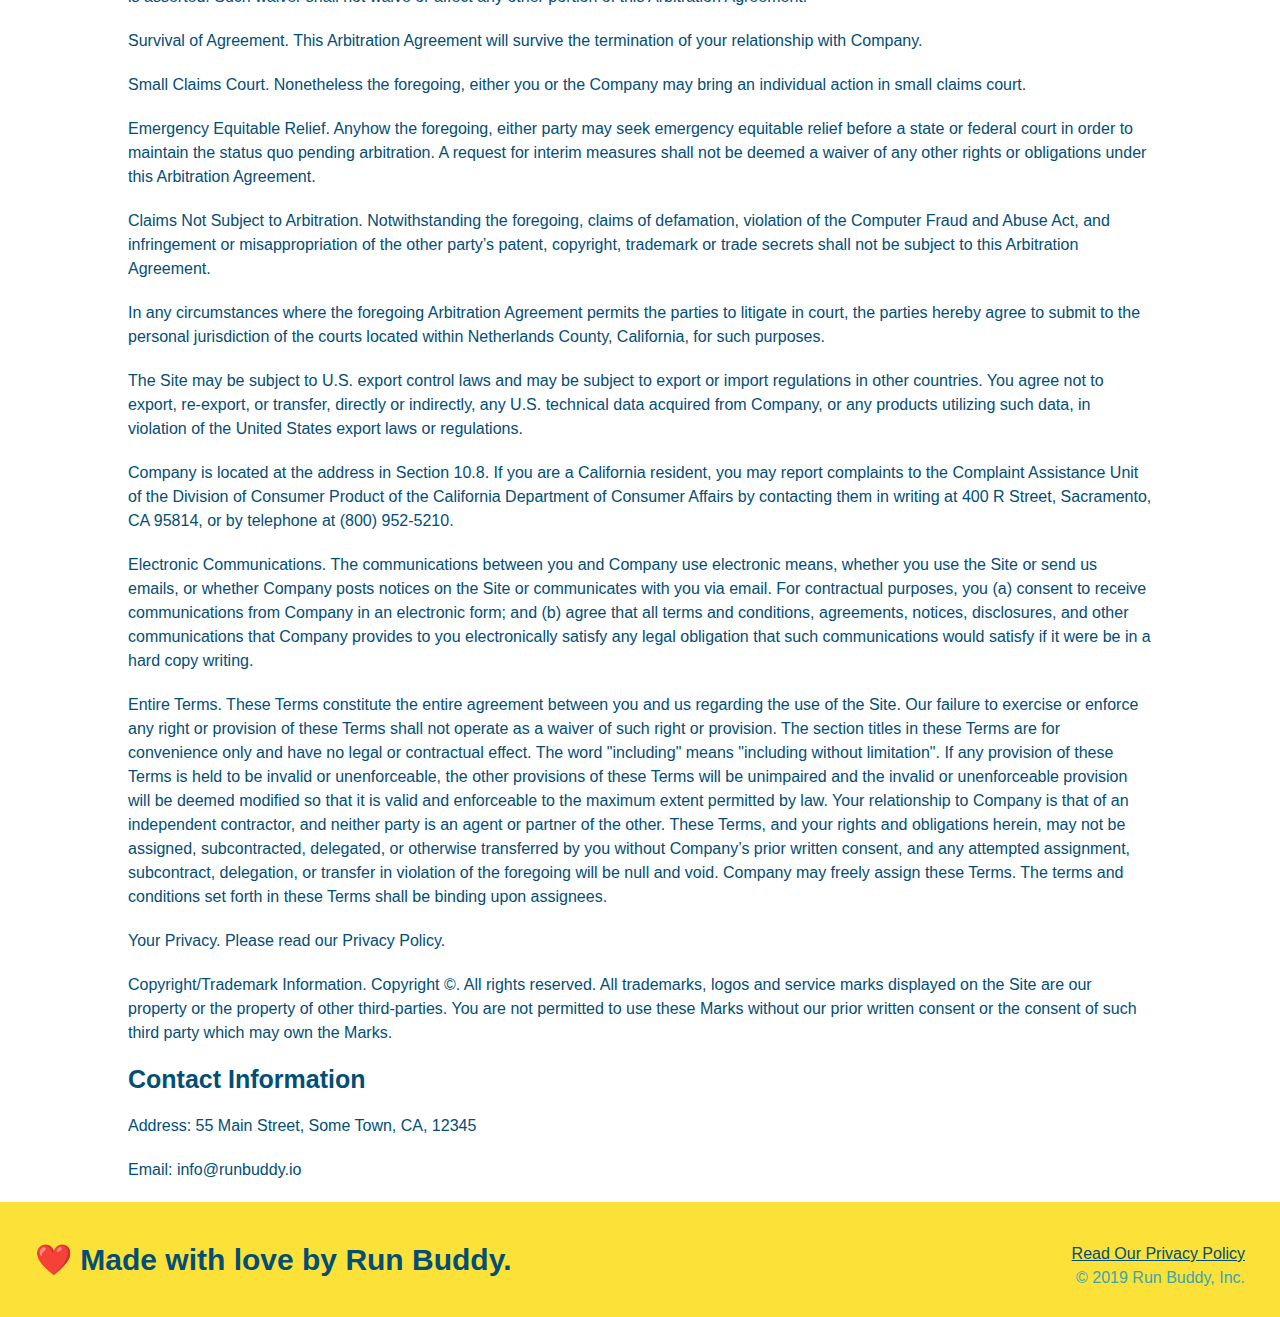
==== commit e510a231: "add flexbox to header" ====
--- a/privacy-policy.html
+++ b/privacy-policy.html
@@ -2,470 +2,472 @@
 <html lang="en">
   <head>
     <meta charset="UTF-8" />
-    <title>Privacy Policy - Run Buddy</title>
     <link rel="stylesheet" href="./assets/css/style.css" />
-    <link rel="stylesheet" href="./assets/css/secondary-style.css" />
+    <link rel="stylesheet" href="./assets/css/secondary-styles.css" />
+    <title>Run Buddy - Privacy Policy</title>
   </head>
   <body>
-    <!-- navigation -->
     <header>
       <h1>
-        <a href="/">
-          RUN BUDDY
-        </a>
+        <a href="./index.html">RUN BUDDY</a>
       </h1>
       <nav>
-        <!-- Unordered list element -->
         <ul>
-          <!-- List item element-->
           <li>
-            <!-- Anchor element -->
             <a href="./index.html#what-we-do">What We Do</a>
           </li>
           <li>
-            <a href="#./index.htmlwhat-you-do">What You Do</a>
+            <a href="./index.html#what-you-do">What You Do</a>
           </li>
           <li>
-            <a href="#./index.htmlyour-trainers">Your Trainers</a>
+            <a href="./index.html#your-trainers">Your Trainers</a>
           </li>
           <li>
-            <a href="#./index.htmlreach-out">Reach Out</a>
+            <a href="./index.html#reach-out">Reach Out</a>
           </li>
         </ul>
       </nav>
     </header>
+    <!-- end navigation -->
+
+    <!-- hero/jumbotron -->
     <section class="hero">
-        <h2 class="page-title">
-            Privacy Policy
-        </h2>
+      <h2 class="page-title">
+        Privacy Policy
+      </h2>
     </section>
+
+    <!-- body copy -->
     <article class="secondary-content">
-          <p>
-            Website Terms of Use
-          </p>
-    
-          <p>
-            Version 1.0
-          </p>
-    
-          <p>
-            The Run Buddy website located at https://runbuddy.io is a copyrighted work belonging to Run Buddy. Certain
-            features of the Site may be subject to additional guidelines, terms, or rules, which will be posted on the Site
-            in connection with such features.
-          </p>
-    
-          <p>
-            All such additional terms, guidelines, and rules are incorporated by reference into these Terms.
-          </p>
-    
-          <p>
-            These Terms of Use described the legally binding terms and conditions that oversee your use of the Site. BY
-            LOGGING INTO THE SITE, YOU ARE BEING COMPLIANT THAT THESE TERMS and you represent that you have the authority
-            and capacity to enter into these Terms. YOU SHOULD BE AT LEAST 18 YEARS OF AGE TO ACCESS THE SITE. IF YOU
-            DISAGREE WITH ALL OF THE PROVISION OF THESE TERMS, DO NOT LOG INTO AND/OR USE THE SITE.
-          </p>
-    
-          <p>
-            These terms require the use of arbitration Section 10.2 on an individual basis to resolve disputes and also
-            limit the remedies available to you in the event of a dispute. These Terms of Use were created with the help of
-            the Terms Of Use Generator and the Privacy Policy Template.
-          </p>
-    
-          <h3>
-            Access to the Site
-          </h3>
-    
-          <p>
-            Subject to these Terms. Company grants you a non-transferable, non-exclusive, revocable, limited license to
-            access the Site solely for your own personal, noncommercial use.
-          </p>
-    
-          <p>
-            Certain Restrictions. The rights approved to you in these Terms are subject to the following restrictions: (a)
-            you shall not sell, rent, lease, transfer, assign, distribute, host, or otherwise commercially exploit the Site;
-            (b) you shall not change, make derivative works of, disassemble, reverse compile or reverse engineer any part of
-            the Site; (c) you shall not access the Site in order to build a similar or competitive website; and (d) except
-            as expressly stated herein, no part of the Site may be copied, reproduced, distributed, republished, downloaded,
-            displayed, posted or transmitted in any form or by any means unless otherwise indicated, any future release,
-            update, or other addition to functionality of the Site shall be subject to these Terms. All copyright and other
-            proprietary notices on the Site must be retained on all copies thereof.
-          </p>
-    
-          <p>
-            Company reserves the right to change, suspend, or cease the Site with or without notice to you. You approved
-            that Company will not be held liable to you or any third-party for any change, interruption, or termination of
-            the Site or any part.
-          </p>
-    
-          <p>
-            No Support or Maintenance. You agree that Company will have no obligation to provide you with any support in
-            connection with the Site.
-          </p>
-    
-          <p>
-            Excluding any User Content that you may provide, you are aware that all the intellectual property rights,
-            including copyrights, patents, trademarks, and trade secrets, in the Site and its content are owned by Company
-            or Companyâ€™s suppliers. Note that these Terms and access to the Site do not give you any rights, title or
-            interest in or to any intellectual property rights, except for the limited access rights expressed in Section
-            2.1. Company and its suppliers reserve all rights not granted in these Terms.
-          </p>
-    
-          <h3>
-            Third-Party Links &amp; Ads; Other Users
-          </h3>
-    
-          <p>
-            Third-Party Links &amp; Ads. The Site may contain links to third-party websites and services, and/or display
-            advertisements for third-parties. Such Third-Party Links &amp; Ads are not under the control of Company, and Company
-            is not responsible for any Third-Party Links &amp; Ads. Company provides access to these Third-Party Links &amp; Ads
-            only as a convenience to you, and does not review, approve, monitor, endorse, warrant, or make any
-            representations with respect to Third-Party Links &amp; Ads. You use all Third-Party Links &amp; Ads at your own risk,
-            and should apply a suitable level of caution and discretion in doing so. When you click on any of the
-            Third-Party Links &amp; Ads, the applicable third partyâ€™s terms and policies apply, including the third partyâ€™s
-            privacy and data gathering practices.
-          </p>
-    
-          <p>
-            Other Users. Each Site user is solely responsible for any and all of its own User Content. Because we do not
-            control User Content, you acknowledge and agree that we are not responsible for any User Content, whether
-            provided by you or by others. You agree that Company will not be responsible for any loss or damage incurred as
-            the result of any such interactions. If there is a dispute between you and any Site user, we are under no
-            obligation to become involved.
-          </p>
-    
-          <p>
-            You hereby release and forever discharge the Company and our officers, employees, agents, successors, and
-            assigns from, and hereby waive and relinquish, each and every past, present and future dispute, claim,
-            controversy, demand, right, obligation, liability, action and cause of action of every kind and nature, that has
-            arisen or arises directly or indirectly out of, or that relates directly or indirectly to, the Site. If you are
-            a California resident, you hereby waive California civil code section 1542 in connection with the foregoing,
-            which states: "a general release does not extend to claims which the creditor does not know or suspect to exist
-            in his or her favor at the time of executing the release, which if known by him or her must have materially
-            affected his or her settlement with the debtor."
-          </p>
-    
-          <p>
-            Cookies and Web Beacons. Like any other website, Run Buddy uses â€˜cookiesâ€™. These cookies are used to store
-            information including visitorsâ€™ preferences, and the pages on the website that the visitor accessed or visited.
-            The information is used to optimize the usersâ€™ experience by customizing our web page content based on visitorsâ€™
-            browser type and/or other information.
-          </p>
-    
-          <h3>
-            Disclaimers
-          </h3>
-    
-          <p>
-            The site is provided on an "as-is" and "as available" basis, and company and our suppliers expressly disclaim
-            any and all warranties and conditions of any kind, whether express, implied, or statutory, including all
-            warranties or conditions of merchantability, fitness for a particular purpose, title, quiet enjoyment, accuracy,
-            or non-infringement. We and our suppliers make not guarantee that the site will meet your requirements, will be
-            available on an uninterrupted, timely, secure, or error-free basis, or will be accurate, reliable, free of
-            viruses or other harmful code, complete, legal, or safe. If applicable law requires any warranties with respect
-            to the site, all such warranties are limited in duration to ninety (90) days from the date of first use.
-          </p>
-    
-          <p>
-            Some jurisdictions do not allow the exclusion of implied warranties, so the above exclusion may not apply to
-            you. Some jurisdictions do not allow limitations on how long an implied warranty lasts, so the above limitation
-            may not apply to you.
-          </p>
-    
-          <h3>
-            Limitation on Liability
-          </h3>
-    
-          <p>
-            To the maximum extent permitted by law, in no event shall company or our suppliers be liable to you or any
-            third-party for any lost profits, lost data, costs of procurement of substitute products, or any indirect,
-            consequential, exemplary, incidental, special or punitive damages arising from or relating to these terms or
-            your use of, or incapability to use the site even if company has been advised of the possibility of such
-            damages. Access to and use of the site is at your own discretion and risk, and you will be solely responsible
-            for any damage to your device or computer system, or loss of data resulting therefrom.
-          </p>
-    
-          <p>
-            To the maximum extent permitted by law, notwithstanding anything to the contrary contained herein, our liability
-            to you for any damages arising from or related to this agreement, will at all times be limited to a maximum of
-            fifty U.S. dollars (u.s. $50). The existence of more than one claim will not enlarge this limit. You agree that
-            our suppliers will have no liability of any kind arising from or relating to this agreement.
-          </p>
-    
-          <p>
-            Some jurisdictions do not allow the limitation or exclusion of liability for incidental or consequential
-            damages, so the above limitation or exclusion may not apply to you.
-          </p>
-    
-          <p>
-            Term and Termination. Subject to this Section, these Terms will remain in full force and effect while you use
-            the Site. We may suspend or terminate your rights to use the Site at any time for any reason at our sole
-            discretion, including for any use of the Site in violation of these Terms. Upon termination of your rights under
-            these Terms, your Account and right to access and use the Site will terminate immediately. You understand that
-            any termination of your Account may involve deletion of your User Content associated with your Account from our
-            live databases. Company will not have any liability whatsoever to you for any termination of your rights under
-            these Terms. Even after your rights under these Terms are terminated, the following provisions of these Terms
-            will remain in effect: Sections 2 through 2.5, Section 3 and Sections 4 through 10.
-          </p>
-    
-          <h3>
-            Copyright Policy.
-          </h3>
-    
-          <p>
-            Company respects the intellectual property of others and asks that users of our Site do the same. In connection
-            with our Site, we have adopted and implemented a policy respecting copyright law that provides for the removal
-            of any infringing materials and for the termination of users of our online Site who are repeated infringers of
-            intellectual property rights, including copyrights. If you believe that one of our users is, through the use of
-            our Site, unlawfully infringing the copyright(s) in a work, and wish to have the allegedly infringing material
-            removed, the following information in the form of a written notification (pursuant to 17 U.S.C. Â§ 512(c)) must
-            be provided to our designated Copyright Agent:
-          </p>
-    
-          <ul>
-            <li>
-              your physical or electronic signature;
-            </li>
-            <li>
-              identification of the copyrighted work(s) that you claim to have been infringed;
-            </li>
-            <li>
-              identification of the material on our services that you claim is infringing and that you request us to remove;
-            </li>
-            <li>
-              sufficient information to permit us to locate such material; your address, telephone number, and e-mail
-              address;
-            </li>
-            <li>
-              a statement that you have a good faith belief that use of the objectionable material is not authorized by the
-              copyright owner, its agent, or under the law; and
-            </li>
-            <li>
-              a statement that the information in the notification is accurate, and under penalty of perjury, that you are
-              either the owner of the copyright that has allegedly been infringed or that you are authorized to act on
-              behalf of the copyright owner.
-            </li>
-          </ul>
-    
-          <p>
-            Please note that, pursuant to 17 U.S.C. Â§ 512(f), any misrepresentation of material fact in a written
-            notification automatically subjects the complaining party to liability for any damages, costs and attorneyâ€™s
-            fees incurred by us in connection with the written notification and allegation of copyright infringement.
-          </p>
-    
-          <h3>
-            General
-          </h3>
-    
-          <p>
-            These Terms are subject to occasional revision, and if we make any substantial changes, we may notify you by
-            sending you an e-mail to the last e-mail address you provided to us and/or by prominently posting notice of the
-            changes on our Site. You are responsible for providing us with your most current e-mail address. In the event
-            that the last e-mail address that you have provided us is not valid our dispatch of the e-mail containing such
-            notice will nonetheless constitute effective notice of the changes described in the notice. Any changes to these
-            Terms will be effective upon the earliest of thirty (30) calendar days following our dispatch of an e-mail
-            notice to you or thirty (30) calendar days following our posting of notice of the changes on our Site. These
-            changes will be effective immediately for new users of our Site. Continued use of our Site following notice of
-            such changes shall indicate your acknowledgement of such changes and agreement to be bound by the terms and
-            conditions of such changes. Dispute Resolution. Please read this Arbitration Agreement carefully. It is part of
-            your contract with Company and affects your rights. It contains procedures for MANDATORY BINDING ARBITRATION AND
-            A CLASS ACTION WAIVER.
-          </p>
-    
-          <p>
-            Applicability of Arbitration Agreement. All claims and disputes in connection with the Terms or the use of any
-            product or service provided by the Company that cannot be resolved informally or in small claims court shall be
-            resolved by binding arbitration on an individual basis under the terms of this Arbitration Agreement. Unless
-            otherwise agreed to, all arbitration proceedings shall be held in English. This Arbitration Agreement applies to
-            you and the Company, and to any subsidiaries, affiliates, agents, employees, predecessors in interest,
-            successors, and assigns, as well as all authorized or unauthorized users or beneficiaries of services or goods
-            provided under the Terms.
-          </p>
-    
-          <p>
-            Notice Requirement and Informal Dispute Resolution. Before either party may seek arbitration, the party must
-            first send to the other party a written Notice of Dispute describing the nature and basis of the claim or
-            dispute, and the requested relief. A Notice to the Company should be sent to: 55 Main Street, Some Town, CA,
-            12345. After the Notice is received, you and the Company may attempt to resolve the claim or dispute informally.
-            If you and the Company do not resolve the claim or dispute within thirty (30) days after the Notice is received,
-            either party may begin an arbitration proceeding. The amount of any settlement offer made by any party may not
-            be disclosed to the arbitrator until after the arbitrator has determined the amount of the award to which either
-            party is entitled.
-          </p>
-    
-          <p>
-            Arbitration Rules. Arbitration shall be initiated through the American Arbitration Association, an established
-            alternative dispute resolution provider that offers arbitration as set forth in this section. If AAA is not
-            available to arbitrate, the parties shall agree to select an alternative ADR Provider. The rules of the ADR
-            Provider shall govern all aspects of the arbitration except to the extent such rules are in conflict with the
-            Terms. The AAA Consumer Arbitration Rules governing the arbitration are available online at adr.org or by
-            calling the AAA at 1-800-778-7879. The arbitration shall be conducted by a single, neutral arbitrator. Any
-            claims or disputes where the total amount of the award sought is less than Ten Thousand U.S. Dollars (US
-            $10,000.00) may be resolved through binding non-appearance-based arbitration, at the option of the party seeking
-            relief. For claims or disputes where the total amount of the award sought is Ten Thousand U.S. Dollars (US
-            $10,000.00) or more, the right to a hearing will be determined by the Arbitration Rules. Any hearing will be
-            held in a location within 100 miles of your residence, unless you reside outside of the United States, and
-            unless the parties agree otherwise. If you reside outside of the U.S., the arbitrator shall give the parties
-            reasonable notice of the date, time and place of any oral hearings. Any judgment on the award rendered by the
-            arbitrator may be entered in any court of competent jurisdiction. If the arbitrator grants you an award that is
-            greater than the last settlement offer that the Company made to you prior to the initiation of arbitration, the
-            Company will pay you the greater of the award or $2,500.00. Each party shall bear its own costs and
-            disbursements arising out of the arbitration and shall pay an equal share of the fees and costs of the ADR
-            Provider.
-          </p>
-    
-          <p>
-            Additional Rules for Non-Appearance Based Arbitration. If non-appearance based arbitration is elected, the
-            arbitration shall be conducted by telephone, online and/or based solely on written submissions; the specific
-            manner shall be chosen by the party initiating the arbitration. The arbitration shall not involve any personal
-            appearance by the parties or witnesses unless otherwise agreed by the parties.
-          </p>
-    
-          <p>
-            Time Limits. If you or the Company pursues arbitration, the arbitration action must be initiated and/or demanded
-            within the statute of limitations and within any deadline imposed under the AAA Rules for the pertinent claim.
-          </p>
-    
-          <p>
-            Authority of Arbitrator. If arbitration is initiated, the arbitrator will decide the rights and liabilities of
-            you and the Company, and the dispute will not be consolidated with any other matters or joined with any other
-            cases or parties. The arbitrator shall have the authority to grant motions dispositive of all or part of any
-            claim. The arbitrator shall have the authority to award monetary damages, and to grant any non-monetary remedy
-            or relief available to an individual under applicable law, the AAA Rules, and the Terms. The arbitrator shall
-            issue a written award and statement of decision describing the essential findings and conclusions on which the
-            award is based. The arbitrator has the same authority to award relief on an individual basis that a judge in a
-            court of law would have. The award of the arbitrator is final and binding upon you and the Company.
-          </p>
-    
-          <p>
-            Waiver of Jury Trial. THE PARTIES HEREBY WAIVE THEIR CONSTITUTIONAL AND STATUTORY RIGHTS TO GO TO COURT AND HAVE
-            A TRIAL IN FRONT OF A JUDGE OR A JURY, instead electing that all claims and disputes shall be resolved by
-            arbitration under this Arbitration Agreement. Arbitration procedures are typically more limited, more efficient
-            and less expensive than rules applicable in a court and are subject to very limited review by a court. In the
-            event any litigation should arise between you and the Company in any state or federal court in a suit to vacate
-            or enforce an arbitration award or otherwise, YOU AND THE COMPANY WAIVE ALL RIGHTS TO A JURY TRIAL, instead
-            electing that the dispute be resolved by a judge.
-          </p>
-    
-          <p>
-            Waiver of Class or Consolidated Actions. All claims and disputes within the scope of this arbitration agreement
-            must be arbitrated or litigated on an individual basis and not on a class basis, and claims of more than one
-            customer or user cannot be arbitrated or litigated jointly or consolidated with those of any other customer or
-            user.
-          </p>
-    
-          <p>
-            Confidentiality. All aspects of the arbitration proceeding shall be strictly confidential. The parties agree to
-            maintain confidentiality unless otherwise required by law. This paragraph shall not prevent a party from
-            submitting to a court of law any information necessary to enforce this Agreement, to enforce an arbitration
-            award, or to seek injunctive or equitable relief.
-          </p>
-    
-          <p>
-            Severability. If any part or parts of this Arbitration Agreement are found under the law to be invalid or
-            unenforceable by a court of competent jurisdiction, then such specific part or parts shall be of no force and
-            effect and shall be severed and the remainder of the Agreement shall continue in full force and effect.
-          </p>
-    
-          <p>
-            Right to Waive. Any or all of the rights and limitations set forth in this Arbitration Agreement may be waived
-            by the party against whom the claim is asserted. Such waiver shall not waive or affect any other portion of this
-            Arbitration Agreement.
-          </p>
-    
-          <p>
-            Survival of Agreement. This Arbitration Agreement will survive the termination of your relationship with
-            Company.
-          </p>
-    
-          <p class="">
-            Small Claims Court. Nonetheless the foregoing, either you or the Company may bring an individual action in small
-            claims court.
-          </p>
-    
-          <p>
-            Emergency Equitable Relief. Anyhow the foregoing, either party may seek emergency equitable relief before a
-            state or federal court in order to maintain the status quo pending arbitration. A request for interim measures
-            shall not be deemed a waiver of any other rights or obligations under this Arbitration Agreement.
-          </p>
-    
-          <p>
-            Claims Not Subject to Arbitration. Notwithstanding the foregoing, claims of defamation, violation of the
-            Computer Fraud and Abuse Act, and infringement or misappropriation of the other partyâ€™s patent, copyright,
-            trademark or trade secrets shall not be subject to this Arbitration Agreement.
-          </p>
-    
-          <p>
-            In any circumstances where the foregoing Arbitration Agreement permits the parties to litigate in court, the
-            parties hereby agree to submit to the personal jurisdiction of the courts located within Netherlands County,
-            California, for such purposes.
-          </p>
-    
-          <p>
-            The Site may be subject to U.S. export control laws and may be subject to export or import regulations in other
-            countries. You agree not to export, re-export, or transfer, directly or indirectly, any U.S. technical data
-            acquired from Company, or any products utilizing such data, in violation of the United States export laws or
-            regulations.
-          </p>
-    
-          <p>
-            Company is located at the address in Section 10.8. If you are a California resident, you may report complaints
-            to the Complaint Assistance Unit of the Division of Consumer Product of the California Department of Consumer
-            Affairs by contacting them in writing at 400 R Street, Sacramento, CA 95814, or by telephone at (800) 952-5210.
-          </p>
-    
-          <p>
-            Electronic Communications. The communications between you and Company use electronic means, whether you use the
-            Site or send us emails, or whether Company posts notices on the Site or communicates with you via email. For
-            contractual purposes, you (a) consent to receive communications from Company in an electronic form; and (b)
-            agree that all terms and conditions, agreements, notices, disclosures, and other communications that Company
-            provides to you electronically satisfy any legal obligation that such communications would satisfy if it were be
-            in a hard copy writing.
-          </p>
-    
-          <p>
-            Entire Terms. These Terms constitute the entire agreement between you and us regarding the use of the Site. Our
-            failure to exercise or enforce any right or provision of these Terms shall not operate as a waiver of such right
-            or provision. The section titles in these Terms are for convenience only and have no legal or contractual
-            effect. The word "including" means "including without limitation". If any provision of these Terms is held to be
-            invalid or unenforceable, the other provisions of these Terms will be unimpaired and the invalid or
-            unenforceable provision will be deemed modified so that it is valid and enforceable to the maximum extent
-            permitted by law. Your relationship to Company is that of an independent contractor, and neither party is an
-            agent or partner of the other. These Terms, and your rights and obligations herein, may not be assigned,
-            subcontracted, delegated, or otherwise transferred by you without Companyâ€™s prior written consent, and any
-            attempted assignment, subcontract, delegation, or transfer in violation of the foregoing will be null and void.
-            Company may freely assign these Terms. The terms and conditions set forth in these Terms shall be binding upon
-            assignees.
-          </p>
-    
-          <p>
-            Your Privacy. Please read our Privacy Policy.
-          </p>
-    
-          <p>
-            Copyright/Trademark Information. Copyright Â©. All rights reserved. All trademarks, logos and service marks
-            displayed on the Site are our property or the property of other third-parties. You are not permitted to use
-            these Marks without our prior written consent or the consent of such third party which may own the Marks.
-          </p>
-    
-          <h3>
-            Contact Information
-          </h3>
-    
-          <p>
-            Address: 55 Main Street, Some Town, CA, 12345
-          </p>
-    
-          <p>
-            Email: info@runbuddy.io
-          </p>
-        </article>  
+      <p>
+        Website Terms of Use
+      </p>
+
+      <p>
+        Version 1.0
+      </p>
+
+      <p>
+        The Run Buddy website located at https://runbuddy.io is a copyrighted work belonging to Run Buddy. Certain
+        features of the Site may be subject to additional guidelines, terms, or rules, which will be posted on the Site
+        in connection with such features.
+      </p>
+
+      <p>
+        All such additional terms, guidelines, and rules are incorporated by reference into these Terms.
+      </p>
+
+      <p>
+        These Terms of Use described the legally binding terms and conditions that oversee your use of the Site. BY
+        LOGGING INTO THE SITE, YOU ARE BEING COMPLIANT THAT THESE TERMS and you represent that you have the authority
+        and capacity to enter into these Terms. YOU SHOULD BE AT LEAST 18 YEARS OF AGE TO ACCESS THE SITE. IF YOU
+        DISAGREE WITH ALL OF THE PROVISION OF THESE TERMS, DO NOT LOG INTO AND/OR USE THE SITE.
+      </p>
+
+      <p>
+        These terms require the use of arbitration Section 10.2 on an individual basis to resolve disputes and also
+        limit the remedies available to you in the event of a dispute. These Terms of Use were created with the help of
+        the Terms Of Use Generator and the Privacy Policy Template.
+      </p>
+
+      <h3>
+        Access to the Site
+      </h3>
+
+      <p>
+        Subject to these Terms. Company grants you a non-transferable, non-exclusive, revocable, limited license to
+        access the Site solely for your own personal, noncommercial use.
+      </p>
+
+      <p>
+        Certain Restrictions. The rights approved to you in these Terms are subject to the following restrictions: (a)
+        you shall not sell, rent, lease, transfer, assign, distribute, host, or otherwise commercially exploit the Site;
+        (b) you shall not change, make derivative works of, disassemble, reverse compile or reverse engineer any part of
+        the Site; (c) you shall not access the Site in order to build a similar or competitive website; and (d) except
+        as expressly stated herein, no part of the Site may be copied, reproduced, distributed, republished, downloaded,
+        displayed, posted or transmitted in any form or by any means unless otherwise indicated, any future release,
+        update, or other addition to functionality of the Site shall be subject to these Terms. All copyright and other
+        proprietary notices on the Site must be retained on all copies thereof.
+      </p>
+
+      <p>
+        Company reserves the right to change, suspend, or cease the Site with or without notice to you. You approved
+        that Company will not be held liable to you or any third-party for any change, interruption, or termination of
+        the Site or any part.
+      </p>
+
+      <p>
+        No Support or Maintenance. You agree that Company will have no obligation to provide you with any support in
+        connection with the Site.
+      </p>
+
+      <p>
+        Excluding any User Content that you may provide, you are aware that all the intellectual property rights,
+        including copyrights, patents, trademarks, and trade secrets, in the Site and its content are owned by Company
+        or Company’s suppliers. Note that these Terms and access to the Site do not give you any rights, title or
+        interest in or to any intellectual property rights, except for the limited access rights expressed in Section
+        2.1. Company and its suppliers reserve all rights not granted in these Terms.
+      </p>
+
+      <h3>
+        Third-Party Links & Ads; Other Users
+      </h3>
+
+      <p>
+        Third-Party Links & Ads. The Site may contain links to third-party websites and services, and/or display
+        advertisements for third-parties. Such Third-Party Links & Ads are not under the control of Company, and Company
+        is not responsible for any Third-Party Links & Ads. Company provides access to these Third-Party Links & Ads
+        only as a convenience to you, and does not review, approve, monitor, endorse, warrant, or make any
+        representations with respect to Third-Party Links & Ads. You use all Third-Party Links & Ads at your own risk,
+        and should apply a suitable level of caution and discretion in doing so. When you click on any of the
+        Third-Party Links & Ads, the applicable third party’s terms and policies apply, including the third party’s
+        privacy and data gathering practices.
+      </p>
+
+      <p>
+        Other Users. Each Site user is solely responsible for any and all of its own User Content. Because we do not
+        control User Content, you acknowledge and agree that we are not responsible for any User Content, whether
+        provided by you or by others. You agree that Company will not be responsible for any loss or damage incurred as
+        the result of any such interactions. If there is a dispute between you and any Site user, we are under no
+        obligation to become involved.
+      </p>
+
+      <p>
+        You hereby release and forever discharge the Company and our officers, employees, agents, successors, and
+        assigns from, and hereby waive and relinquish, each and every past, present and future dispute, claim,
+        controversy, demand, right, obligation, liability, action and cause of action of every kind and nature, that has
+        arisen or arises directly or indirectly out of, or that relates directly or indirectly to, the Site. If you are
+        a California resident, you hereby waive California civil code section 1542 in connection with the foregoing,
+        which states: "a general release does not extend to claims which the creditor does not know or suspect to exist
+        in his or her favor at the time of executing the release, which if known by him or her must have materially
+        affected his or her settlement with the debtor."
+      </p>
+
+      <p>
+        Cookies and Web Beacons. Like any other website, Run Buddy uses ‘cookies’. These cookies are used to store
+        information including visitors’ preferences, and the pages on the website that the visitor accessed or visited.
+        The information is used to optimize the users’ experience by customizing our web page content based on visitors’
+        browser type and/or other information.
+      </p>
+
+      <h3>
+        Disclaimers
+      </h3>
+
+      <p>
+        The site is provided on an "as-is" and "as available" basis, and company and our suppliers expressly disclaim
+        any and all warranties and conditions of any kind, whether express, implied, or statutory, including all
+        warranties or conditions of merchantability, fitness for a particular purpose, title, quiet enjoyment, accuracy,
+        or non-infringement. We and our suppliers make not guarantee that the site will meet your requirements, will be
+        available on an uninterrupted, timely, secure, or error-free basis, or will be accurate, reliable, free of
+        viruses or other harmful code, complete, legal, or safe. If applicable law requires any warranties with respect
+        to the site, all such warranties are limited in duration to ninety (90) days from the date of first use.
+      </p>
+
+      <p>
+        Some jurisdictions do not allow the exclusion of implied warranties, so the above exclusion may not apply to
+        you. Some jurisdictions do not allow limitations on how long an implied warranty lasts, so the above limitation
+        may not apply to you.
+      </p>
+
+      <h3>
+        Limitation on Liability
+      </h3>
+
+      <p>
+        To the maximum extent permitted by law, in no event shall company or our suppliers be liable to you or any
+        third-party for any lost profits, lost data, costs of procurement of substitute products, or any indirect,
+        consequential, exemplary, incidental, special or punitive damages arising from or relating to these terms or
+        your use of, or incapability to use the site even if company has been advised of the possibility of such
+        damages. Access to and use of the site is at your own discretion and risk, and you will be solely responsible
+        for any damage to your device or computer system, or loss of data resulting therefrom.
+      </p>
+
+      <p>
+        To the maximum extent permitted by law, notwithstanding anything to the contrary contained herein, our liability
+        to you for any damages arising from or related to this agreement, will at all times be limited to a maximum of
+        fifty U.S. dollars (u.s. $50). The existence of more than one claim will not enlarge this limit. You agree that
+        our suppliers will have no liability of any kind arising from or relating to this agreement.
+      </p>
+
+      <p>
+        Some jurisdictions do not allow the limitation or exclusion of liability for incidental or consequential
+        damages, so the above limitation or exclusion may not apply to you.
+      </p>
+
+      <p>
+        Term and Termination. Subject to this Section, these Terms will remain in full force and effect while you use
+        the Site. We may suspend or terminate your rights to use the Site at any time for any reason at our sole
+        discretion, including for any use of the Site in violation of these Terms. Upon termination of your rights under
+        these Terms, your Account and right to access and use the Site will terminate immediately. You understand that
+        any termination of your Account may involve deletion of your User Content associated with your Account from our
+        live databases. Company will not have any liability whatsoever to you for any termination of your rights under
+        these Terms. Even after your rights under these Terms are terminated, the following provisions of these Terms
+        will remain in effect: Sections 2 through 2.5, Section 3 and Sections 4 through 10.
+      </p>
+
+      <h3>
+        Copyright Policy.
+      </h3>
+
+      <p>
+        Company respects the intellectual property of others and asks that users of our Site do the same. In connection
+        with our Site, we have adopted and implemented a policy respecting copyright law that provides for the removal
+        of any infringing materials and for the termination of users of our online Site who are repeated infringers of
+        intellectual property rights, including copyrights. If you believe that one of our users is, through the use of
+        our Site, unlawfully infringing the copyright(s) in a work, and wish to have the allegedly infringing material
+        removed, the following information in the form of a written notification (pursuant to 17 U.S.C. § 512(c)) must
+        be provided to our designated Copyright Agent:
+      </p>
+
+      <ul>
+        <li>
+          your physical or electronic signature;
+        </li>
+        <li>
+          identification of the copyrighted work(s) that you claim to have been infringed;
+        </li>
+        <li>
+          identification of the material on our services that you claim is infringing and that you request us to remove;
+        </li>
+        <li>
+          sufficient information to permit us to locate such material; your address, telephone number, and e-mail
+          address;
+        </li>
+        <li>
+          a statement that you have a good faith belief that use of the objectionable material is not authorized by the
+          copyright owner, its agent, or under the law; and
+        </li>
+        <li>
+          a statement that the information in the notification is accurate, and under penalty of perjury, that you are
+          either the owner of the copyright that has allegedly been infringed or that you are authorized to act on
+          behalf of the copyright owner.
+        </li>
+      </ul>
+
+      <p>
+        Please note that, pursuant to 17 U.S.C. § 512(f), any misrepresentation of material fact in a written
+        notification automatically subjects the complaining party to liability for any damages, costs and attorney’s
+        fees incurred by us in connection with the written notification and allegation of copyright infringement.
+      </p>
+
+      <h3>
+        General
+      </h3>
+
+      <p>
+        These Terms are subject to occasional revision, and if we make any substantial changes, we may notify you by
+        sending you an e-mail to the last e-mail address you provided to us and/or by prominently posting notice of the
+        changes on our Site. You are responsible for providing us with your most current e-mail address. In the event
+        that the last e-mail address that you have provided us is not valid our dispatch of the e-mail containing such
+        notice will nonetheless constitute effective notice of the changes described in the notice. Any changes to these
+        Terms will be effective upon the earliest of thirty (30) calendar days following our dispatch of an e-mail
+        notice to you or thirty (30) calendar days following our posting of notice of the changes on our Site. These
+        changes will be effective immediately for new users of our Site. Continued use of our Site following notice of
+        such changes shall indicate your acknowledgement of such changes and agreement to be bound by the terms and
+        conditions of such changes. Dispute Resolution. Please read this Arbitration Agreement carefully. It is part of
+        your contract with Company and affects your rights. It contains procedures for MANDATORY BINDING ARBITRATION AND
+        A CLASS ACTION WAIVER.
+      </p>
+
+      <p>
+        Applicability of Arbitration Agreement. All claims and disputes in connection with the Terms or the use of any
+        product or service provided by the Company that cannot be resolved informally or in small claims court shall be
+        resolved by binding arbitration on an individual basis under the terms of this Arbitration Agreement. Unless
+        otherwise agreed to, all arbitration proceedings shall be held in English. This Arbitration Agreement applies to
+        you and the Company, and to any subsidiaries, affiliates, agents, employees, predecessors in interest,
+        successors, and assigns, as well as all authorized or unauthorized users or beneficiaries of services or goods
+        provided under the Terms.
+      </p>
+
+      <p>
+        Notice Requirement and Informal Dispute Resolution. Before either party may seek arbitration, the party must
+        first send to the other party a written Notice of Dispute describing the nature and basis of the claim or
+        dispute, and the requested relief. A Notice to the Company should be sent to: 55 Main Street, Some Town, CA,
+        12345. After the Notice is received, you and the Company may attempt to resolve the claim or dispute informally.
+        If you and the Company do not resolve the claim or dispute within thirty (30) days after the Notice is received,
+        either party may begin an arbitration proceeding. The amount of any settlement offer made by any party may not
+        be disclosed to the arbitrator until after the arbitrator has determined the amount of the award to which either
+        party is entitled.
+      </p>
+
+      <p>
+        Arbitration Rules. Arbitration shall be initiated through the American Arbitration Association, an established
+        alternative dispute resolution provider that offers arbitration as set forth in this section. If AAA is not
+        available to arbitrate, the parties shall agree to select an alternative ADR Provider. The rules of the ADR
+        Provider shall govern all aspects of the arbitration except to the extent such rules are in conflict with the
+        Terms. The AAA Consumer Arbitration Rules governing the arbitration are available online at adr.org or by
+        calling the AAA at 1-800-778-7879. The arbitration shall be conducted by a single, neutral arbitrator. Any
+        claims or disputes where the total amount of the award sought is less than Ten Thousand U.S. Dollars (US
+        $10,000.00) may be resolved through binding non-appearance-based arbitration, at the option of the party seeking
+        relief. For claims or disputes where the total amount of the award sought is Ten Thousand U.S. Dollars (US
+        $10,000.00) or more, the right to a hearing will be determined by the Arbitration Rules. Any hearing will be
+        held in a location within 100 miles of your residence, unless you reside outside of the United States, and
+        unless the parties agree otherwise. If you reside outside of the U.S., the arbitrator shall give the parties
+        reasonable notice of the date, time and place of any oral hearings. Any judgment on the award rendered by the
+        arbitrator may be entered in any court of competent jurisdiction. If the arbitrator grants you an award that is
+        greater than the last settlement offer that the Company made to you prior to the initiation of arbitration, the
+        Company will pay you the greater of the award or $2,500.00. Each party shall bear its own costs and
+        disbursements arising out of the arbitration and shall pay an equal share of the fees and costs of the ADR
+        Provider.
+      </p>
+
+      <p>
+        Additional Rules for Non-Appearance Based Arbitration. If non-appearance based arbitration is elected, the
+        arbitration shall be conducted by telephone, online and/or based solely on written submissions; the specific
+        manner shall be chosen by the party initiating the arbitration. The arbitration shall not involve any personal
+        appearance by the parties or witnesses unless otherwise agreed by the parties.
+      </p>
+
+      <p>
+        Time Limits. If you or the Company pursues arbitration, the arbitration action must be initiated and/or demanded
+        within the statute of limitations and within any deadline imposed under the AAA Rules for the pertinent claim.
+      </p>
+
+      <p>
+        Authority of Arbitrator. If arbitration is initiated, the arbitrator will decide the rights and liabilities of
+        you and the Company, and the dispute will not be consolidated with any other matters or joined with any other
+        cases or parties. The arbitrator shall have the authority to grant motions dispositive of all or part of any
+        claim. The arbitrator shall have the authority to award monetary damages, and to grant any non-monetary remedy
+        or relief available to an individual under applicable law, the AAA Rules, and the Terms. The arbitrator shall
+        issue a written award and statement of decision describing the essential findings and conclusions on which the
+        award is based. The arbitrator has the same authority to award relief on an individual basis that a judge in a
+        court of law would have. The award of the arbitrator is final and binding upon you and the Company.
+      </p>
+
+      <p>
+        Waiver of Jury Trial. THE PARTIES HEREBY WAIVE THEIR CONSTITUTIONAL AND STATUTORY RIGHTS TO GO TO COURT AND HAVE
+        A TRIAL IN FRONT OF A JUDGE OR A JURY, instead electing that all claims and disputes shall be resolved by
+        arbitration under this Arbitration Agreement. Arbitration procedures are typically more limited, more efficient
+        and less expensive than rules applicable in a court and are subject to very limited review by a court. In the
+        event any litigation should arise between you and the Company in any state or federal court in a suit to vacate
+        or enforce an arbitration award or otherwise, YOU AND THE COMPANY WAIVE ALL RIGHTS TO A JURY TRIAL, instead
+        electing that the dispute be resolved by a judge.
+      </p>
+
+      <p>
+        Waiver of Class or Consolidated Actions. All claims and disputes within the scope of this arbitration agreement
+        must be arbitrated or litigated on an individual basis and not on a class basis, and claims of more than one
+        customer or user cannot be arbitrated or litigated jointly or consolidated with those of any other customer or
+        user.
+      </p>
+
+      <p>
+        Confidentiality. All aspects of the arbitration proceeding shall be strictly confidential. The parties agree to
+        maintain confidentiality unless otherwise required by law. This paragraph shall not prevent a party from
+        submitting to a court of law any information necessary to enforce this Agreement, to enforce an arbitration
+        award, or to seek injunctive or equitable relief.
+      </p>
+
+      <p>
+        Severability. If any part or parts of this Arbitration Agreement are found under the law to be invalid or
+        unenforceable by a court of competent jurisdiction, then such specific part or parts shall be of no force and
+        effect and shall be severed and the remainder of the Agreement shall continue in full force and effect.
+      </p>
+
+      <p>
+        Right to Waive. Any or all of the rights and limitations set forth in this Arbitration Agreement may be waived
+        by the party against whom the claim is asserted. Such waiver shall not waive or affect any other portion of this
+        Arbitration Agreement.
+      </p>
+
+      <p>
+        Survival of Agreement. This Arbitration Agreement will survive the termination of your relationship with
+        Company.
+      </p>
+
+      <p>
+        Small Claims Court. Nonetheless the foregoing, either you or the Company may bring an individual action in small
+        claims court.
+      </p>
+
+      <p>
+        Emergency Equitable Relief. Anyhow the foregoing, either party may seek emergency equitable relief before a
+        state or federal court in order to maintain the status quo pending arbitration. A request for interim measures
+        shall not be deemed a waiver of any other rights or obligations under this Arbitration Agreement.
+      </p>
+
+      <p>
+        Claims Not Subject to Arbitration. Notwithstanding the foregoing, claims of defamation, violation of the
+        Computer Fraud and Abuse Act, and infringement or misappropriation of the other party’s patent, copyright,
+        trademark or trade secrets shall not be subject to this Arbitration Agreement.
+      </p>
+
+      <p>
+        In any circumstances where the foregoing Arbitration Agreement permits the parties to litigate in court, the
+        parties hereby agree to submit to the personal jurisdiction of the courts located within Netherlands County,
+        California, for such purposes.
+      </p>
+
+      <p>
+        The Site may be subject to U.S. export control laws and may be subject to export or import regulations in other
+        countries. You agree not to export, re-export, or transfer, directly or indirectly, any U.S. technical data
+        acquired from Company, or any products utilizing such data, in violation of the United States export laws or
+        regulations.
+      </p>
+
+      <p>
+        Company is located at the address in Section 10.8. If you are a California resident, you may report complaints
+        to the Complaint Assistance Unit of the Division of Consumer Product of the California Department of Consumer
+        Affairs by contacting them in writing at 400 R Street, Sacramento, CA 95814, or by telephone at (800) 952-5210.
+      </p>
+
+      <p>
+        Electronic Communications. The communications between you and Company use electronic means, whether you use the
+        Site or send us emails, or whether Company posts notices on the Site or communicates with you via email. For
+        contractual purposes, you (a) consent to receive communications from Company in an electronic form; and (b)
+        agree that all terms and conditions, agreements, notices, disclosures, and other communications that Company
+        provides to you electronically satisfy any legal obligation that such communications would satisfy if it were be
+        in a hard copy writing.
+      </p>
+
+      <p>
+        Entire Terms. These Terms constitute the entire agreement between you and us regarding the use of the Site. Our
+        failure to exercise or enforce any right or provision of these Terms shall not operate as a waiver of such right
+        or provision. The section titles in these Terms are for convenience only and have no legal or contractual
+        effect. The word "including" means "including without limitation". If any provision of these Terms is held to be
+        invalid or unenforceable, the other provisions of these Terms will be unimpaired and the invalid or
+        unenforceable provision will be deemed modified so that it is valid and enforceable to the maximum extent
+        permitted by law. Your relationship to Company is that of an independent contractor, and neither party is an
+        agent or partner of the other. These Terms, and your rights and obligations herein, may not be assigned,
+        subcontracted, delegated, or otherwise transferred by you without Company’s prior written consent, and any
+        attempted assignment, subcontract, delegation, or transfer in violation of the foregoing will be null and void.
+        Company may freely assign these Terms. The terms and conditions set forth in these Terms shall be binding upon
+        assignees.
+      </p>
+
+      <p>
+        Your Privacy. Please read our Privacy Policy.
+      </p>
+
+      <p>
+        Copyright/Trademark Information. Copyright ©. All rights reserved. All trademarks, logos and service marks
+        displayed on the Site are our property or the property of other third-parties. You are not permitted to use
+        these Marks without our prior written consent or the consent of such third party which may own the Marks.
+      </p>
+
+      <h3>
+        Contact Information
+      </h3>
+
+      <p>
+        Address: 55 Main Street, Some Town, CA, 12345
+      </p>
+
+      <p>
+        Email: info@runbuddy.io
+      </p>
+    </article>
+
     <!-- footer -->
     <footer>
-    <h2>❤️ Made with love by Run Buddy.</h2>
-    <div>
-      <a>Read Our Privacy Policy</a><br />
-      &copy; 2019 Run Buddy, Inc.
-    </div>
+      <h2>❤️ Made with love by Run Buddy.</h2>
+
+      <div>
+        <a href="./privacy-policy.html">Read Our Privacy Policy</a> <br/>
+        &copy; 2019 Run Buddy, Inc.
+      </div>
     </footer>
-    </body>
-</html>+    <!-- footer end -->
+  </body>
+</html>
--- a/assets/css/style.css
+++ b/assets/css/style.css
@@ -1,35 +1,38 @@
 * {
+  box-sizing: border-box;
   margin: 0;
   padding: 0;
-  box-sizing: border-box;
 }
 
 body {
-  /* more on this crazy alphanumerical value in a minute! */
   color: #39a6b2;
   font-family: Helvetica, Arial, sans-serif;
 }
 
-/* apply styles to <header> */
+
+/* HEADER / NAV BAR STYLES START */
+
 header {
   padding: 20px 35px;
   background-color: #39a6b2;
+  display: flex;
+  justify-content: space-between;
+  flex-wrap: wrap;
 }
 
 header h1 {
   font-weight: bold;
+  margin: 0;
   font-size: 36px;
   color: #fce138;
-  margin: 0;
-  display: inline;
-}
+}
+
 header a {
   text-decoration: none;
   color: #fce138;
 }
 
 header nav {
-  float: right;
   margin: 7px 0;
 }
 
@@ -43,10 +46,15 @@
   font-size: 22px;
 }
 
+/* HEADER / NAVBAR STYLES END */
+
+
+
+/* FOOTER STYLES START */
 footer {
   background: #fce138;
+  padding: 40px 35px;
   width: 100%;
-  padding: 40px 35px;
 }
 
 footer h2 {
@@ -65,20 +73,21 @@
 footer a {
   color: #024e76;
 }
-
+/* END FOOTER STYLES */
+
+/* STYLE ALL SECTION TAGS */
 section {
   padding: 60px;
 }
 
-/* Hero Style Start */
+/* HERO STYLES START */
 .hero {
   background-image: url('../images/hero-bg.jpg');
-  height: 600px;
   background-size: cover;
   background-position: center;
   position: relative;
-}
-/* Hero Style End */
+  height: 600px;
+}
 
 .hero-form {
   border: 3px solid #024e76;
@@ -106,7 +115,7 @@
   font-size: 16px;
   color: #024e76;
   width: 100%;
-  margin-bottom: 15px;
+  margin-bottom: 15px; 
 }
 
 .hero-form label {
@@ -119,8 +128,30 @@
   border: none;
   padding: 10px 20px;
   font-size: 16px;
-}
-
+} 
+/* HERO STYLES END */
+
+
+/* SECTION TITLE STYLES START */
+.section-title {
+  font-size: 55px;
+  display: inline-block;
+  padding: 0 100px 20px 100px;
+  border-bottom: 3px solid;
+  margin-bottom: 35px;
+  color: #024e76;
+}
+
+.primary-border {
+  border-color: #fce138;
+}
+
+.secondary-border {
+  border-color: #39a6b2;
+}
+/* SECTION TITLE STYLES END */
+
+/* WHAT WE DO STYLES */
 .intro {
   text-align: center;
 }
@@ -129,11 +160,14 @@
   line-height: 1.7;
   color: #39a6b2;
   width: 80%;
+  margin: 0 auto;
   font-size: 20px;
-  margin: 0 auto;
-}
-
-.steps {
+}
+/* WHAT YOU DO STYLES END */
+
+
+/* WHAT YOU DO STYLES START */
+.steps { 
   text-align: center;
   background: #fce138;
 }
@@ -145,40 +179,25 @@
 .steps img {
   width: 15%;
   margin: 10px 0;
-}
+} 
 
 .steps h3 {
   color: #024e76;
   font-size: 46px;
   margin-top: 10px;
+}
+
+.steps span {
+  font-size: 38px;
 }
 
 .steps p {
   color: #39a6b2;
   font-size: 23px;
 }
-
-.steps span {
-  font-size: 38px;
-}
-
-.section-title {
-  font-size: 55px;
-  color: #024e76;
-  margin-bottom: 35px;
-  padding: 0 100px 20px 100px;
-  display: inline-block;
-  border-bottom: 3px solid;
-}
-
-.primary-border {
-  border-color: #fce138;
-}
-
-.secondary-border {
-  border-color: #39a6b2;
-}
-
+/* WHAT YOU DO STYLES END */
+
+/* MEET THE TRAINERS START */
 .trainers {
   text-align: center;
 }
@@ -217,14 +236,7 @@
   font-size: 17px;
   line-height: 1.3;
 }
-
-.text-left {
-  text-align: left;
-}
-
-.text-right {
-  text-align: right;
-}
+/* TRAINER STYLES END */
 
 /* REACH OUT STYLES START */
 .contact {
@@ -238,7 +250,7 @@
 
 .contact-info iframe {
   width: 400px;
-  height: 400px;
+height: 400px;
 }
 
 .contact-info div {
@@ -255,8 +267,7 @@
   font-size: 32px;
 }
 
-.contact-info p,
-.contact-info address {
+.contact-info p, .contact-info address {
   margin: 20px 0;
   line-height: 1.5;
   font-size: 20px;
@@ -267,4 +278,14 @@
   color: #fce138;
 }
 
+
 /* REACH OUT STYLES END */
+
+/* UTILITIES */
+.text-left {
+  text-align: left;
+}
+
+.text-right {
+  text-align: right;
+}--- a/assets/css/secondary-styles.css
+++ b/assets/css/secondary-styles.css
@@ -0,0 +1,43 @@
+/* SECONDARY PAGE STYLES */
+.hero {
+  background-position: bottom;
+  height: auto;
+  text-align: center;
+  margin-bottom: 40px;
+}
+
+.page-title {
+  padding: 0 80px 15px 80px;
+  font-size: 42px;
+  font-weight: 400;
+  font-style: italic;
+  color: #fce138;
+  display: inline-block;
+  border-bottom: 4px solid #fce138;
+}
+
+.secondary-content {
+  width: 80%;
+  margin: 0 auto;
+  color: #024e76;
+}
+
+.secondary-content h3 {
+  font-size: 25px;
+  margin: 20px 0;
+}
+
+.secondary-content p {
+  font-size: 16px;
+  line-height: 1.5;
+  margin: 20px 0;
+}
+
+.secondary-content ul {
+  margin: 15px 20px;
+}
+
+.secondary-content li {
+  color: #39a6b2;
+  margin: 10px 0;
+}